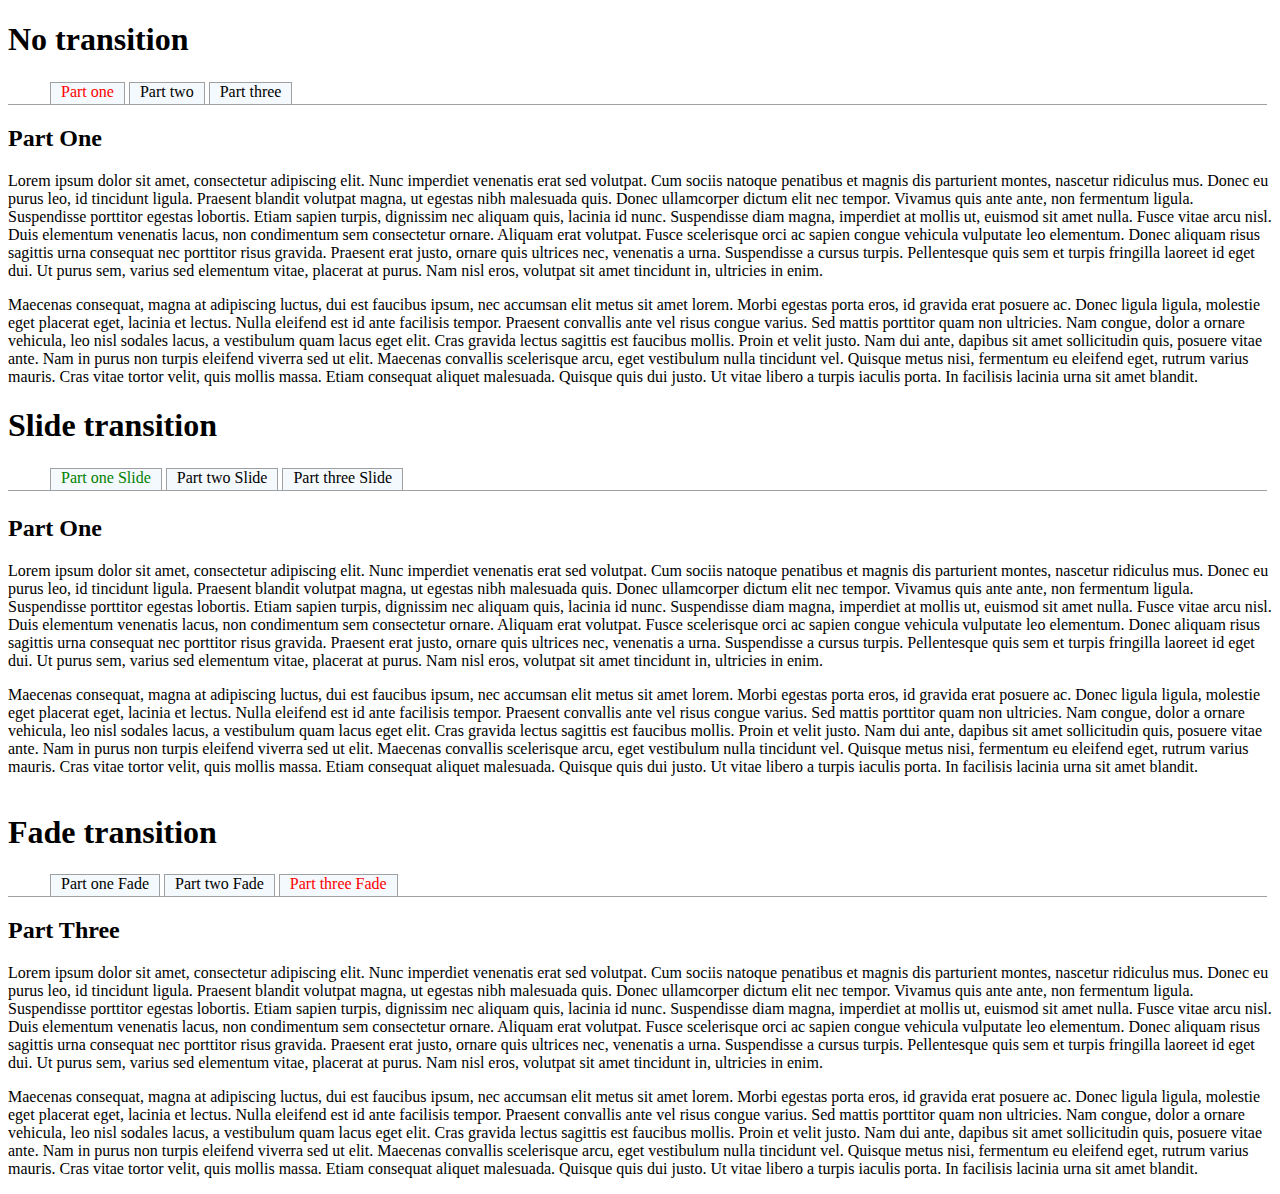
==== Demo/index.html @ 52a58db9 "Premier commit du plugin" ====
<!DOCTYPE html PUBLIC "-//W3C//DTD XHTML 1.0 Strict//EN" "http://www.w3.org/TR/xhtml1/DTD/xhtml1-strict.dtd">

<html xmlns="http://www.w3.org/1999/xhtml" xml:lang="fr" lang="fr">
<head>
	<meta http-equiv="Content-Type" content="text/html; charset=UTF-8" />

	<title>MooTab example</title>
    <link rel="stylesheet" type="text/css" href="./style.css" />
    <script type="text/javascript" src="./mootools-core.js"></script>
    <script type="text/javascript" src="./mootools-more.js"></script>
	<script type="text/javascript" src="../Source/MooNav.js"></script>

    <script type="text/javascript">
    window.addEvent('domready', function() {
        // Basic, without transition effect and the default class
        new MooNav();

        // Custom with slide effect and redefinition of tabs, parts and active class
        new MooNav({
            tabs: '.onglet_slide',
            parts: '.partie_slide',
            transition: 'slide',
            classActive: 'actif_bis'
        });

        // Custom with fade effect, redefinition of tabs and parts class and custom first active tab
        new MooNav({
            tabs: '.onglet_fade',
            parts: '.partie_fade',
            transition: 'fade',
            firstActiveTab: 2
        });
    });
    </script>
</head>
<body>

    <h1>No transition</h1>
    <ul>
        <li class="onglet">Part one</li>
        <li class="onglet">Part two</li>
        <li class="onglet">Part three</li>
    </ul>

    <div class="partie">
        <h2>
            Part One
        </h2>
        <p>
            Lorem ipsum dolor sit amet, consectetur adipiscing elit. Nunc imperdiet venenatis erat sed volutpat. Cum sociis natoque penatibus et magnis dis parturient montes, nascetur ridiculus mus. Donec eu purus leo, id tincidunt ligula. Praesent blandit volutpat magna, ut egestas nibh malesuada quis. Donec ullamcorper dictum elit nec tempor. Vivamus quis ante ante, non fermentum ligula. Suspendisse porttitor egestas lobortis. Etiam sapien turpis, dignissim nec aliquam quis, lacinia id nunc. Suspendisse diam magna, imperdiet at mollis ut, euismod sit amet nulla. Fusce vitae arcu nisl. Duis elementum venenatis lacus, non condimentum sem consectetur ornare. Aliquam erat volutpat. Fusce scelerisque orci ac sapien congue vehicula vulputate leo elementum. Donec aliquam risus sagittis urna consequat nec porttitor risus gravida. Praesent erat justo, ornare quis ultrices nec, venenatis a urna. Suspendisse a cursus turpis. Pellentesque quis sem et turpis fringilla laoreet id eget dui. Ut purus sem, varius sed elementum vitae, placerat at purus. Nam nisl eros, volutpat sit amet tincidunt in, ultricies in enim.
        </p>
        <p>
            Maecenas consequat, magna at adipiscing luctus, dui est faucibus ipsum, nec accumsan elit metus sit amet lorem. Morbi egestas porta eros, id gravida erat posuere ac. Donec ligula ligula, molestie eget placerat eget, lacinia et lectus. Nulla eleifend est id ante facilisis tempor. Praesent convallis ante vel risus congue varius. Sed mattis porttitor quam non ultricies. Nam congue, dolor a ornare vehicula, leo nisl sodales lacus, a vestibulum quam lacus eget elit. Cras gravida lectus sagittis est faucibus mollis. Proin et velit justo. Nam dui ante, dapibus sit amet sollicitudin quis, posuere vitae ante. Nam in purus non turpis eleifend viverra sed ut elit. Maecenas convallis scelerisque arcu, eget vestibulum nulla tincidunt vel. Quisque metus nisi, fermentum eu eleifend eget, rutrum varius mauris. Cras vitae tortor velit, quis mollis massa. Etiam consequat aliquet malesuada. Quisque quis dui justo. Ut vitae libero a turpis iaculis porta. In facilisis lacinia urna sit amet blandit.
        </p>
    </div>

    <div class="partie">
        <h2>
            Part Two
        </h2>
        <p>
            Lorem ipsum dolor sit amet, consectetur adipiscing elit. Nunc imperdiet venenatis erat sed volutpat. Cum sociis natoque penatibus et magnis dis parturient montes, nascetur ridiculus mus. Donec eu purus leo, id tincidunt ligula. Praesent blandit volutpat magna, ut egestas nibh malesuada quis. Donec ullamcorper dictum elit nec tempor. Vivamus quis ante ante, non fermentum ligula. Suspendisse porttitor egestas lobortis. Etiam sapien turpis, dignissim nec aliquam quis, lacinia id nunc. Suspendisse diam magna, imperdiet at mollis ut, euismod sit amet nulla. Fusce vitae arcu nisl. Duis elementum venenatis lacus, non condimentum sem consectetur ornare. Aliquam erat volutpat. Fusce scelerisque orci ac sapien congue vehicula vulputate leo elementum. Donec aliquam risus sagittis urna consequat nec porttitor risus gravida. Praesent erat justo, ornare quis ultrices nec, venenatis a urna. Suspendisse a cursus turpis. Pellentesque quis sem et turpis fringilla laoreet id eget dui. Ut purus sem, varius sed elementum vitae, placerat at purus. Nam nisl eros, volutpat sit amet tincidunt in, ultricies in enim.
        </p>
        <p>
            Maecenas consequat, magna at adipiscing luctus, dui est faucibus ipsum, nec accumsan elit metus sit amet lorem. Morbi egestas porta eros, id gravida erat posuere ac. Donec ligula ligula, molestie eget placerat eget, lacinia et lectus. Nulla eleifend est id ante facilisis tempor. Praesent convallis ante vel risus congue varius. Sed mattis porttitor quam non ultricies. Nam congue, dolor a ornare vehicula, leo nisl sodales lacus, a vestibulum quam lacus eget elit. Cras gravida lectus sagittis est faucibus mollis. Proin et velit justo. Nam dui ante, dapibus sit amet sollicitudin quis, posuere vitae ante. Nam in purus non turpis eleifend viverra sed ut elit. Maecenas convallis scelerisque arcu, eget vestibulum nulla tincidunt vel. Quisque metus nisi, fermentum eu eleifend eget, rutrum varius mauris. Cras vitae tortor velit, quis mollis massa. Etiam consequat aliquet malesuada. Quisque quis dui justo. Ut vitae libero a turpis iaculis porta. In facilisis lacinia urna sit amet blandit.
        </p>
    </div>

    <div class="partie">
        <h2>
            Part Three
        </h2>
        <p>
            Lorem ipsum dolor sit amet, consectetur adipiscing elit. Nunc imperdiet venenatis erat sed volutpat. Cum sociis natoque penatibus et magnis dis parturient montes, nascetur ridiculus mus. Donec eu purus leo, id tincidunt ligula. Praesent blandit volutpat magna, ut egestas nibh malesuada quis. Donec ullamcorper dictum elit nec tempor. Vivamus quis ante ante, non fermentum ligula. Suspendisse porttitor egestas lobortis. Etiam sapien turpis, dignissim nec aliquam quis, lacinia id nunc. Suspendisse diam magna, imperdiet at mollis ut, euismod sit amet nulla. Fusce vitae arcu nisl. Duis elementum venenatis lacus, non condimentum sem consectetur ornare. Aliquam erat volutpat. Fusce scelerisque orci ac sapien congue vehicula vulputate leo elementum. Donec aliquam risus sagittis urna consequat nec porttitor risus gravida. Praesent erat justo, ornare quis ultrices nec, venenatis a urna. Suspendisse a cursus turpis. Pellentesque quis sem et turpis fringilla laoreet id eget dui. Ut purus sem, varius sed elementum vitae, placerat at purus. Nam nisl eros, volutpat sit amet tincidunt in, ultricies in enim.
        </p>
        <p>
            Maecenas consequat, magna at adipiscing luctus, dui est faucibus ipsum, nec accumsan elit metus sit amet lorem. Morbi egestas porta eros, id gravida erat posuere ac. Donec ligula ligula, molestie eget placerat eget, lacinia et lectus. Nulla eleifend est id ante facilisis tempor. Praesent convallis ante vel risus congue varius. Sed mattis porttitor quam non ultricies. Nam congue, dolor a ornare vehicula, leo nisl sodales lacus, a vestibulum quam lacus eget elit. Cras gravida lectus sagittis est faucibus mollis. Proin et velit justo. Nam dui ante, dapibus sit amet sollicitudin quis, posuere vitae ante. Nam in purus non turpis eleifend viverra sed ut elit. Maecenas convallis scelerisque arcu, eget vestibulum nulla tincidunt vel. Quisque metus nisi, fermentum eu eleifend eget, rutrum varius mauris. Cras vitae tortor velit, quis mollis massa. Etiam consequat aliquet malesuada. Quisque quis dui justo. Ut vitae libero a turpis iaculis porta. In facilisis lacinia urna sit amet blandit.
        </p>
    </div>


    <h1>Slide transition</h1>
    <ul>
        <li class="onglet_slide">Part one Slide</li>
        <li class="onglet_slide">Part two Slide</li>
        <li class="onglet_slide">Part three Slide</li>
    </ul>

    <div class="partie_slide">
        <h2>
            Part One
        </h2>
        <p>
            Lorem ipsum dolor sit amet, consectetur adipiscing elit. Nunc imperdiet venenatis erat sed volutpat. Cum sociis natoque penatibus et magnis dis parturient montes, nascetur ridiculus mus. Donec eu purus leo, id tincidunt ligula. Praesent blandit volutpat magna, ut egestas nibh malesuada quis. Donec ullamcorper dictum elit nec tempor. Vivamus quis ante ante, non fermentum ligula. Suspendisse porttitor egestas lobortis. Etiam sapien turpis, dignissim nec aliquam quis, lacinia id nunc. Suspendisse diam magna, imperdiet at mollis ut, euismod sit amet nulla. Fusce vitae arcu nisl. Duis elementum venenatis lacus, non condimentum sem consectetur ornare. Aliquam erat volutpat. Fusce scelerisque orci ac sapien congue vehicula vulputate leo elementum. Donec aliquam risus sagittis urna consequat nec porttitor risus gravida. Praesent erat justo, ornare quis ultrices nec, venenatis a urna. Suspendisse a cursus turpis. Pellentesque quis sem et turpis fringilla laoreet id eget dui. Ut purus sem, varius sed elementum vitae, placerat at purus. Nam nisl eros, volutpat sit amet tincidunt in, ultricies in enim.
        </p>
        <p>
            Maecenas consequat, magna at adipiscing luctus, dui est faucibus ipsum, nec accumsan elit metus sit amet lorem. Morbi egestas porta eros, id gravida erat posuere ac. Donec ligula ligula, molestie eget placerat eget, lacinia et lectus. Nulla eleifend est id ante facilisis tempor. Praesent convallis ante vel risus congue varius. Sed mattis porttitor quam non ultricies. Nam congue, dolor a ornare vehicula, leo nisl sodales lacus, a vestibulum quam lacus eget elit. Cras gravida lectus sagittis est faucibus mollis. Proin et velit justo. Nam dui ante, dapibus sit amet sollicitudin quis, posuere vitae ante. Nam in purus non turpis eleifend viverra sed ut elit. Maecenas convallis scelerisque arcu, eget vestibulum nulla tincidunt vel. Quisque metus nisi, fermentum eu eleifend eget, rutrum varius mauris. Cras vitae tortor velit, quis mollis massa. Etiam consequat aliquet malesuada. Quisque quis dui justo. Ut vitae libero a turpis iaculis porta. In facilisis lacinia urna sit amet blandit.
        </p>
    </div>

    <div class="partie_slide">
        <h2>
            Part Two
        </h2>
        <p>
            Lorem ipsum dolor sit amet, consectetur adipiscing elit. Nunc imperdiet venenatis erat sed volutpat. Cum sociis natoque penatibus et magnis dis parturient montes, nascetur ridiculus mus. Donec eu purus leo, id tincidunt ligula. Praesent blandit volutpat magna, ut egestas nibh malesuada quis. Donec ullamcorper dictum elit nec tempor. Vivamus quis ante ante, non fermentum ligula. Suspendisse porttitor egestas lobortis. Etiam sapien turpis, dignissim nec aliquam quis, lacinia id nunc. Suspendisse diam magna, imperdiet at mollis ut, euismod sit amet nulla. Fusce vitae arcu nisl. Duis elementum venenatis lacus, non condimentum sem consectetur ornare. Aliquam erat volutpat. Fusce scelerisque orci ac sapien congue vehicula vulputate leo elementum. Donec aliquam risus sagittis urna consequat nec porttitor risus gravida. Praesent erat justo, ornare quis ultrices nec, venenatis a urna. Suspendisse a cursus turpis. Pellentesque quis sem et turpis fringilla laoreet id eget dui. Ut purus sem, varius sed elementum vitae, placerat at purus. Nam nisl eros, volutpat sit amet tincidunt in, ultricies in enim.
        </p>
        <p>
            Maecenas consequat, magna at adipiscing luctus, dui est faucibus ipsum, nec accumsan elit metus sit amet lorem. Morbi egestas porta eros, id gravida erat posuere ac. Donec ligula ligula, molestie eget placerat eget, lacinia et lectus. Nulla eleifend est id ante facilisis tempor. Praesent convallis ante vel risus congue varius. Sed mattis porttitor quam non ultricies. Nam congue, dolor a ornare vehicula, leo nisl sodales lacus, a vestibulum quam lacus eget elit. Cras gravida lectus sagittis est faucibus mollis. Proin et velit justo. Nam dui ante, dapibus sit amet sollicitudin quis, posuere vitae ante. Nam in purus non turpis eleifend viverra sed ut elit. Maecenas convallis scelerisque arcu, eget vestibulum nulla tincidunt vel. Quisque metus nisi, fermentum eu eleifend eget, rutrum varius mauris. Cras vitae tortor velit, quis mollis massa. Etiam consequat aliquet malesuada. Quisque quis dui justo. Ut vitae libero a turpis iaculis porta. In facilisis lacinia urna sit amet blandit.
        </p>
    </div>

    <div class="partie_slide">
        <h2>
            Part Three
        </h2>
        <p>
            Lorem ipsum dolor sit amet, consectetur adipiscing elit. Nunc imperdiet venenatis erat sed volutpat. Cum sociis natoque penatibus et magnis dis parturient montes, nascetur ridiculus mus. Donec eu purus leo, id tincidunt ligula. Praesent blandit volutpat magna, ut egestas nibh malesuada quis. Donec ullamcorper dictum elit nec tempor. Vivamus quis ante ante, non fermentum ligula. Suspendisse porttitor egestas lobortis. Etiam sapien turpis, dignissim nec aliquam quis, lacinia id nunc. Suspendisse diam magna, imperdiet at mollis ut, euismod sit amet nulla. Fusce vitae arcu nisl. Duis elementum venenatis lacus, non condimentum sem consectetur ornare. Aliquam erat volutpat. Fusce scelerisque orci ac sapien congue vehicula vulputate leo elementum. Donec aliquam risus sagittis urna consequat nec porttitor risus gravida. Praesent erat justo, ornare quis ultrices nec, venenatis a urna. Suspendisse a cursus turpis. Pellentesque quis sem et turpis fringilla laoreet id eget dui. Ut purus sem, varius sed elementum vitae, placerat at purus. Nam nisl eros, volutpat sit amet tincidunt in, ultricies in enim.
        </p>
        <p>
            Maecenas consequat, magna at adipiscing luctus, dui est faucibus ipsum, nec accumsan elit metus sit amet lorem. Morbi egestas porta eros, id gravida erat posuere ac. Donec ligula ligula, molestie eget placerat eget, lacinia et lectus. Nulla eleifend est id ante facilisis tempor. Praesent convallis ante vel risus congue varius. Sed mattis porttitor quam non ultricies. Nam congue, dolor a ornare vehicula, leo nisl sodales lacus, a vestibulum quam lacus eget elit. Cras gravida lectus sagittis est faucibus mollis. Proin et velit justo. Nam dui ante, dapibus sit amet sollicitudin quis, posuere vitae ante. Nam in purus non turpis eleifend viverra sed ut elit. Maecenas convallis scelerisque arcu, eget vestibulum nulla tincidunt vel. Quisque metus nisi, fermentum eu eleifend eget, rutrum varius mauris. Cras vitae tortor velit, quis mollis massa. Etiam consequat aliquet malesuada. Quisque quis dui justo. Ut vitae libero a turpis iaculis porta. In facilisis lacinia urna sit amet blandit.
        </p>
    </div>


    <h1>Fade transition</h1>
    <ul>
        <li class="onglet_fade">Part one Fade</li>
        <li class="onglet_fade">Part two Fade</li>
        <li class="onglet_fade">Part three Fade</li>
    </ul>

    <div class="partie_fade">
        <h2>
            Part One
        </h2>
        <p>
            Lorem ipsum dolor sit amet, consectetur adipiscing elit. Nunc imperdiet venenatis erat sed volutpat. Cum sociis natoque penatibus et magnis dis parturient montes, nascetur ridiculus mus. Donec eu purus leo, id tincidunt ligula. Praesent blandit volutpat magna, ut egestas nibh malesuada quis. Donec ullamcorper dictum elit nec tempor. Vivamus quis ante ante, non fermentum ligula. Suspendisse porttitor egestas lobortis. Etiam sapien turpis, dignissim nec aliquam quis, lacinia id nunc. Suspendisse diam magna, imperdiet at mollis ut, euismod sit amet nulla. Fusce vitae arcu nisl. Duis elementum venenatis lacus, non condimentum sem consectetur ornare. Aliquam erat volutpat. Fusce scelerisque orci ac sapien congue vehicula vulputate leo elementum. Donec aliquam risus sagittis urna consequat nec porttitor risus gravida. Praesent erat justo, ornare quis ultrices nec, venenatis a urna. Suspendisse a cursus turpis. Pellentesque quis sem et turpis fringilla laoreet id eget dui. Ut purus sem, varius sed elementum vitae, placerat at purus. Nam nisl eros, volutpat sit amet tincidunt in, ultricies in enim.
        </p>
        <p>
            Maecenas consequat, magna at adipiscing luctus, dui est faucibus ipsum, nec accumsan elit metus sit amet lorem. Morbi egestas porta eros, id gravida erat posuere ac. Donec ligula ligula, molestie eget placerat eget, lacinia et lectus. Nulla eleifend est id ante facilisis tempor. Praesent convallis ante vel risus congue varius. Sed mattis porttitor quam non ultricies. Nam congue, dolor a ornare vehicula, leo nisl sodales lacus, a vestibulum quam lacus eget elit. Cras gravida lectus sagittis est faucibus mollis. Proin et velit justo. Nam dui ante, dapibus sit amet sollicitudin quis, posuere vitae ante. Nam in purus non turpis eleifend viverra sed ut elit. Maecenas convallis scelerisque arcu, eget vestibulum nulla tincidunt vel. Quisque metus nisi, fermentum eu eleifend eget, rutrum varius mauris. Cras vitae tortor velit, quis mollis massa. Etiam consequat aliquet malesuada. Quisque quis dui justo. Ut vitae libero a turpis iaculis porta. In facilisis lacinia urna sit amet blandit.
        </p>
    </div>

    <div class="partie_fade">
        <h2>
            Part Two
        </h2>
        <p>
            Lorem ipsum dolor sit amet, consectetur adipiscing elit. Nunc imperdiet venenatis erat sed volutpat. Cum sociis natoque penatibus et magnis dis parturient montes, nascetur ridiculus mus. Donec eu purus leo, id tincidunt ligula. Praesent blandit volutpat magna, ut egestas nibh malesuada quis. Donec ullamcorper dictum elit nec tempor. Vivamus quis ante ante, non fermentum ligula. Suspendisse porttitor egestas lobortis. Etiam sapien turpis, dignissim nec aliquam quis, lacinia id nunc. Suspendisse diam magna, imperdiet at mollis ut, euismod sit amet nulla. Fusce vitae arcu nisl. Duis elementum venenatis lacus, non condimentum sem consectetur ornare. Aliquam erat volutpat. Fusce scelerisque orci ac sapien congue vehicula vulputate leo elementum. Donec aliquam risus sagittis urna consequat nec porttitor risus gravida. Praesent erat justo, ornare quis ultrices nec, venenatis a urna. Suspendisse a cursus turpis. Pellentesque quis sem et turpis fringilla laoreet id eget dui. Ut purus sem, varius sed elementum vitae, placerat at purus. Nam nisl eros, volutpat sit amet tincidunt in, ultricies in enim.
        </p>
        <p>
            Maecenas consequat, magna at adipiscing luctus, dui est faucibus ipsum, nec accumsan elit metus sit amet lorem. Morbi egestas porta eros, id gravida erat posuere ac. Donec ligula ligula, molestie eget placerat eget, lacinia et lectus. Nulla eleifend est id ante facilisis tempor. Praesent convallis ante vel risus congue varius. Sed mattis porttitor quam non ultricies. Nam congue, dolor a ornare vehicula, leo nisl sodales lacus, a vestibulum quam lacus eget elit. Cras gravida lectus sagittis est faucibus mollis. Proin et velit justo. Nam dui ante, dapibus sit amet sollicitudin quis, posuere vitae ante. Nam in purus non turpis eleifend viverra sed ut elit. Maecenas convallis scelerisque arcu, eget vestibulum nulla tincidunt vel. Quisque metus nisi, fermentum eu eleifend eget, rutrum varius mauris. Cras vitae tortor velit, quis mollis massa. Etiam consequat aliquet malesuada. Quisque quis dui justo. Ut vitae libero a turpis iaculis porta. In facilisis lacinia urna sit amet blandit.
        </p>
    </div>

    <div class="partie_fade">
        <h2>
            Part Three
        </h2>
        <p>
            Lorem ipsum dolor sit amet, consectetur adipiscing elit. Nunc imperdiet venenatis erat sed volutpat. Cum sociis natoque penatibus et magnis dis parturient montes, nascetur ridiculus mus. Donec eu purus leo, id tincidunt ligula. Praesent blandit volutpat magna, ut egestas nibh malesuada quis. Donec ullamcorper dictum elit nec tempor. Vivamus quis ante ante, non fermentum ligula. Suspendisse porttitor egestas lobortis. Etiam sapien turpis, dignissim nec aliquam quis, lacinia id nunc. Suspendisse diam magna, imperdiet at mollis ut, euismod sit amet nulla. Fusce vitae arcu nisl. Duis elementum venenatis lacus, non condimentum sem consectetur ornare. Aliquam erat volutpat. Fusce scelerisque orci ac sapien congue vehicula vulputate leo elementum. Donec aliquam risus sagittis urna consequat nec porttitor risus gravida. Praesent erat justo, ornare quis ultrices nec, venenatis a urna. Suspendisse a cursus turpis. Pellentesque quis sem et turpis fringilla laoreet id eget dui. Ut purus sem, varius sed elementum vitae, placerat at purus. Nam nisl eros, volutpat sit amet tincidunt in, ultricies in enim.
        </p>
        <p>
            Maecenas consequat, magna at adipiscing luctus, dui est faucibus ipsum, nec accumsan elit metus sit amet lorem. Morbi egestas porta eros, id gravida erat posuere ac. Donec ligula ligula, molestie eget placerat eget, lacinia et lectus. Nulla eleifend est id ante facilisis tempor. Praesent convallis ante vel risus congue varius. Sed mattis porttitor quam non ultricies. Nam congue, dolor a ornare vehicula, leo nisl sodales lacus, a vestibulum quam lacus eget elit. Cras gravida lectus sagittis est faucibus mollis. Proin et velit justo. Nam dui ante, dapibus sit amet sollicitudin quis, posuere vitae ante. Nam in purus non turpis eleifend viverra sed ut elit. Maecenas convallis scelerisque arcu, eget vestibulum nulla tincidunt vel. Quisque metus nisi, fermentum eu eleifend eget, rutrum varius mauris. Cras vitae tortor velit, quis mollis massa. Etiam consequat aliquet malesuada. Quisque quis dui justo. Ut vitae libero a turpis iaculis porta. In facilisis lacinia urna sit amet blandit.
        </p>
    </div>
</body>
</html>
---- Demo/style.css ----
ul {
    list-style-type: none;
    padding-bottom: 24px; /* à modifier suivant la taille de la police ET de la hauteur de l'onglet dans #onglets li */
    border-bottom: 1px solid #9EA0A1;
    margin: 5px 5px 5px 0;
}

    li {
        float: left;
        height: 21px; /* à modifier suivant la taille de la police pour centrer le texte dans l'onglet */
        background-color: #F4F9FD;
        margin: 2px 2px 0 2px !important; /* Pour les navigateurs autre que IE */
        margin: 1px 2px 0 2px; /* Pour IE  */
        padding: 0 10px 0 10px;
        border: 1px solid #9EA0A1;
        display: block;
        cursor: pointer;
    }

        .actif {
            color: red;
        }

        .actif_bis {
            color: green;
        }
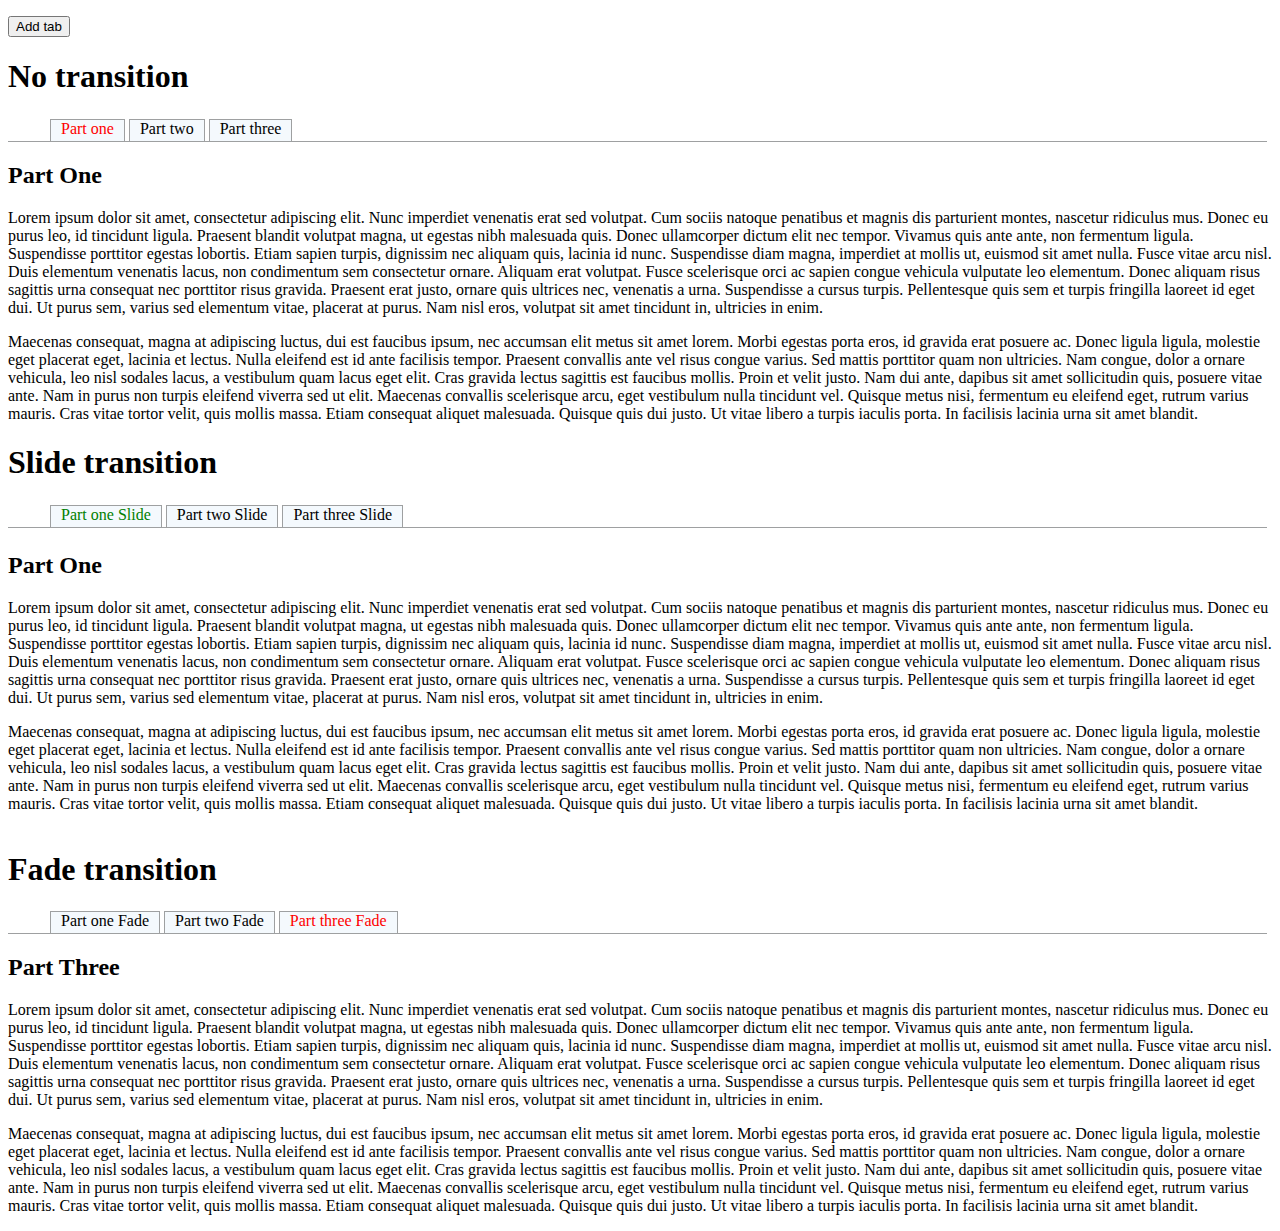
==== commit 1199a9d5: "- Renamme variable - New method to add tabs - Use an id instead of class to get tabs" ====
--- a/Demo/index.html
+++ b/Demo/index.html
@@ -1,169 +1,180 @@
-<!DOCTYPE html PUBLIC "-//W3C//DTD XHTML 1.0 Strict//EN" "http://www.w3.org/TR/xhtml1/DTD/xhtml1-strict.dtd">
-
-<html xmlns="http://www.w3.org/1999/xhtml" xml:lang="fr" lang="fr">
-<head>
-	<meta http-equiv="Content-Type" content="text/html; charset=UTF-8" />
-
-	<title>MooTab example</title>
-    <link rel="stylesheet" type="text/css" href="./style.css" />
-    <script type="text/javascript" src="./mootools-core.js"></script>
-    <script type="text/javascript" src="./mootools-more.js"></script>
-	<script type="text/javascript" src="../Source/MooNav.js"></script>
-
-    <script type="text/javascript">
-    window.addEvent('domready', function() {
-        // Basic, without transition effect and the default class
-        new MooNav();
-
-        // Custom with slide effect and redefinition of tabs, parts and active class
-        new MooNav({
-            tabs: '.onglet_slide',
-            parts: '.partie_slide',
-            transition: 'slide',
-            classActive: 'actif_bis'
-        });
-
-        // Custom with fade effect, redefinition of tabs and parts class and custom first active tab
-        new MooNav({
-            tabs: '.onglet_fade',
-            parts: '.partie_fade',
-            transition: 'fade',
-            firstActiveTab: 2
-        });
-    });
-    </script>
-</head>
-<body>
-
-    <h1>No transition</h1>
-    <ul>
-        <li class="onglet">Part one</li>
-        <li class="onglet">Part two</li>
-        <li class="onglet">Part three</li>
-    </ul>
-
-    <div class="partie">
-        <h2>
-            Part One
-        </h2>
-        <p>
-            Lorem ipsum dolor sit amet, consectetur adipiscing elit. Nunc imperdiet venenatis erat sed volutpat. Cum sociis natoque penatibus et magnis dis parturient montes, nascetur ridiculus mus. Donec eu purus leo, id tincidunt ligula. Praesent blandit volutpat magna, ut egestas nibh malesuada quis. Donec ullamcorper dictum elit nec tempor. Vivamus quis ante ante, non fermentum ligula. Suspendisse porttitor egestas lobortis. Etiam sapien turpis, dignissim nec aliquam quis, lacinia id nunc. Suspendisse diam magna, imperdiet at mollis ut, euismod sit amet nulla. Fusce vitae arcu nisl. Duis elementum venenatis lacus, non condimentum sem consectetur ornare. Aliquam erat volutpat. Fusce scelerisque orci ac sapien congue vehicula vulputate leo elementum. Donec aliquam risus sagittis urna consequat nec porttitor risus gravida. Praesent erat justo, ornare quis ultrices nec, venenatis a urna. Suspendisse a cursus turpis. Pellentesque quis sem et turpis fringilla laoreet id eget dui. Ut purus sem, varius sed elementum vitae, placerat at purus. Nam nisl eros, volutpat sit amet tincidunt in, ultricies in enim.
-        </p>
-        <p>
-            Maecenas consequat, magna at adipiscing luctus, dui est faucibus ipsum, nec accumsan elit metus sit amet lorem. Morbi egestas porta eros, id gravida erat posuere ac. Donec ligula ligula, molestie eget placerat eget, lacinia et lectus. Nulla eleifend est id ante facilisis tempor. Praesent convallis ante vel risus congue varius. Sed mattis porttitor quam non ultricies. Nam congue, dolor a ornare vehicula, leo nisl sodales lacus, a vestibulum quam lacus eget elit. Cras gravida lectus sagittis est faucibus mollis. Proin et velit justo. Nam dui ante, dapibus sit amet sollicitudin quis, posuere vitae ante. Nam in purus non turpis eleifend viverra sed ut elit. Maecenas convallis scelerisque arcu, eget vestibulum nulla tincidunt vel. Quisque metus nisi, fermentum eu eleifend eget, rutrum varius mauris. Cras vitae tortor velit, quis mollis massa. Etiam consequat aliquet malesuada. Quisque quis dui justo. Ut vitae libero a turpis iaculis porta. In facilisis lacinia urna sit amet blandit.
-        </p>
-    </div>
-
-    <div class="partie">
-        <h2>
-            Part Two
-        </h2>
-        <p>
-            Lorem ipsum dolor sit amet, consectetur adipiscing elit. Nunc imperdiet venenatis erat sed volutpat. Cum sociis natoque penatibus et magnis dis parturient montes, nascetur ridiculus mus. Donec eu purus leo, id tincidunt ligula. Praesent blandit volutpat magna, ut egestas nibh malesuada quis. Donec ullamcorper dictum elit nec tempor. Vivamus quis ante ante, non fermentum ligula. Suspendisse porttitor egestas lobortis. Etiam sapien turpis, dignissim nec aliquam quis, lacinia id nunc. Suspendisse diam magna, imperdiet at mollis ut, euismod sit amet nulla. Fusce vitae arcu nisl. Duis elementum venenatis lacus, non condimentum sem consectetur ornare. Aliquam erat volutpat. Fusce scelerisque orci ac sapien congue vehicula vulputate leo elementum. Donec aliquam risus sagittis urna consequat nec porttitor risus gravida. Praesent erat justo, ornare quis ultrices nec, venenatis a urna. Suspendisse a cursus turpis. Pellentesque quis sem et turpis fringilla laoreet id eget dui. Ut purus sem, varius sed elementum vitae, placerat at purus. Nam nisl eros, volutpat sit amet tincidunt in, ultricies in enim.
-        </p>
-        <p>
-            Maecenas consequat, magna at adipiscing luctus, dui est faucibus ipsum, nec accumsan elit metus sit amet lorem. Morbi egestas porta eros, id gravida erat posuere ac. Donec ligula ligula, molestie eget placerat eget, lacinia et lectus. Nulla eleifend est id ante facilisis tempor. Praesent convallis ante vel risus congue varius. Sed mattis porttitor quam non ultricies. Nam congue, dolor a ornare vehicula, leo nisl sodales lacus, a vestibulum quam lacus eget elit. Cras gravida lectus sagittis est faucibus mollis. Proin et velit justo. Nam dui ante, dapibus sit amet sollicitudin quis, posuere vitae ante. Nam in purus non turpis eleifend viverra sed ut elit. Maecenas convallis scelerisque arcu, eget vestibulum nulla tincidunt vel. Quisque metus nisi, fermentum eu eleifend eget, rutrum varius mauris. Cras vitae tortor velit, quis mollis massa. Etiam consequat aliquet malesuada. Quisque quis dui justo. Ut vitae libero a turpis iaculis porta. In facilisis lacinia urna sit amet blandit.
-        </p>
-    </div>
-
-    <div class="partie">
-        <h2>
-            Part Three
-        </h2>
-        <p>
-            Lorem ipsum dolor sit amet, consectetur adipiscing elit. Nunc imperdiet venenatis erat sed volutpat. Cum sociis natoque penatibus et magnis dis parturient montes, nascetur ridiculus mus. Donec eu purus leo, id tincidunt ligula. Praesent blandit volutpat magna, ut egestas nibh malesuada quis. Donec ullamcorper dictum elit nec tempor. Vivamus quis ante ante, non fermentum ligula. Suspendisse porttitor egestas lobortis. Etiam sapien turpis, dignissim nec aliquam quis, lacinia id nunc. Suspendisse diam magna, imperdiet at mollis ut, euismod sit amet nulla. Fusce vitae arcu nisl. Duis elementum venenatis lacus, non condimentum sem consectetur ornare. Aliquam erat volutpat. Fusce scelerisque orci ac sapien congue vehicula vulputate leo elementum. Donec aliquam risus sagittis urna consequat nec porttitor risus gravida. Praesent erat justo, ornare quis ultrices nec, venenatis a urna. Suspendisse a cursus turpis. Pellentesque quis sem et turpis fringilla laoreet id eget dui. Ut purus sem, varius sed elementum vitae, placerat at purus. Nam nisl eros, volutpat sit amet tincidunt in, ultricies in enim.
-        </p>
-        <p>
-            Maecenas consequat, magna at adipiscing luctus, dui est faucibus ipsum, nec accumsan elit metus sit amet lorem. Morbi egestas porta eros, id gravida erat posuere ac. Donec ligula ligula, molestie eget placerat eget, lacinia et lectus. Nulla eleifend est id ante facilisis tempor. Praesent convallis ante vel risus congue varius. Sed mattis porttitor quam non ultricies. Nam congue, dolor a ornare vehicula, leo nisl sodales lacus, a vestibulum quam lacus eget elit. Cras gravida lectus sagittis est faucibus mollis. Proin et velit justo. Nam dui ante, dapibus sit amet sollicitudin quis, posuere vitae ante. Nam in purus non turpis eleifend viverra sed ut elit. Maecenas convallis scelerisque arcu, eget vestibulum nulla tincidunt vel. Quisque metus nisi, fermentum eu eleifend eget, rutrum varius mauris. Cras vitae tortor velit, quis mollis massa. Etiam consequat aliquet malesuada. Quisque quis dui justo. Ut vitae libero a turpis iaculis porta. In facilisis lacinia urna sit amet blandit.
-        </p>
-    </div>
-
-
-    <h1>Slide transition</h1>
-    <ul>
-        <li class="onglet_slide">Part one Slide</li>
-        <li class="onglet_slide">Part two Slide</li>
-        <li class="onglet_slide">Part three Slide</li>
-    </ul>
-
-    <div class="partie_slide">
-        <h2>
-            Part One
-        </h2>
-        <p>
-            Lorem ipsum dolor sit amet, consectetur adipiscing elit. Nunc imperdiet venenatis erat sed volutpat. Cum sociis natoque penatibus et magnis dis parturient montes, nascetur ridiculus mus. Donec eu purus leo, id tincidunt ligula. Praesent blandit volutpat magna, ut egestas nibh malesuada quis. Donec ullamcorper dictum elit nec tempor. Vivamus quis ante ante, non fermentum ligula. Suspendisse porttitor egestas lobortis. Etiam sapien turpis, dignissim nec aliquam quis, lacinia id nunc. Suspendisse diam magna, imperdiet at mollis ut, euismod sit amet nulla. Fusce vitae arcu nisl. Duis elementum venenatis lacus, non condimentum sem consectetur ornare. Aliquam erat volutpat. Fusce scelerisque orci ac sapien congue vehicula vulputate leo elementum. Donec aliquam risus sagittis urna consequat nec porttitor risus gravida. Praesent erat justo, ornare quis ultrices nec, venenatis a urna. Suspendisse a cursus turpis. Pellentesque quis sem et turpis fringilla laoreet id eget dui. Ut purus sem, varius sed elementum vitae, placerat at purus. Nam nisl eros, volutpat sit amet tincidunt in, ultricies in enim.
-        </p>
-        <p>
-            Maecenas consequat, magna at adipiscing luctus, dui est faucibus ipsum, nec accumsan elit metus sit amet lorem. Morbi egestas porta eros, id gravida erat posuere ac. Donec ligula ligula, molestie eget placerat eget, lacinia et lectus. Nulla eleifend est id ante facilisis tempor. Praesent convallis ante vel risus congue varius. Sed mattis porttitor quam non ultricies. Nam congue, dolor a ornare vehicula, leo nisl sodales lacus, a vestibulum quam lacus eget elit. Cras gravida lectus sagittis est faucibus mollis. Proin et velit justo. Nam dui ante, dapibus sit amet sollicitudin quis, posuere vitae ante. Nam in purus non turpis eleifend viverra sed ut elit. Maecenas convallis scelerisque arcu, eget vestibulum nulla tincidunt vel. Quisque metus nisi, fermentum eu eleifend eget, rutrum varius mauris. Cras vitae tortor velit, quis mollis massa. Etiam consequat aliquet malesuada. Quisque quis dui justo. Ut vitae libero a turpis iaculis porta. In facilisis lacinia urna sit amet blandit.
-        </p>
-    </div>
-
-    <div class="partie_slide">
-        <h2>
-            Part Two
-        </h2>
-        <p>
-            Lorem ipsum dolor sit amet, consectetur adipiscing elit. Nunc imperdiet venenatis erat sed volutpat. Cum sociis natoque penatibus et magnis dis parturient montes, nascetur ridiculus mus. Donec eu purus leo, id tincidunt ligula. Praesent blandit volutpat magna, ut egestas nibh malesuada quis. Donec ullamcorper dictum elit nec tempor. Vivamus quis ante ante, non fermentum ligula. Suspendisse porttitor egestas lobortis. Etiam sapien turpis, dignissim nec aliquam quis, lacinia id nunc. Suspendisse diam magna, imperdiet at mollis ut, euismod sit amet nulla. Fusce vitae arcu nisl. Duis elementum venenatis lacus, non condimentum sem consectetur ornare. Aliquam erat volutpat. Fusce scelerisque orci ac sapien congue vehicula vulputate leo elementum. Donec aliquam risus sagittis urna consequat nec porttitor risus gravida. Praesent erat justo, ornare quis ultrices nec, venenatis a urna. Suspendisse a cursus turpis. Pellentesque quis sem et turpis fringilla laoreet id eget dui. Ut purus sem, varius sed elementum vitae, placerat at purus. Nam nisl eros, volutpat sit amet tincidunt in, ultricies in enim.
-        </p>
-        <p>
-            Maecenas consequat, magna at adipiscing luctus, dui est faucibus ipsum, nec accumsan elit metus sit amet lorem. Morbi egestas porta eros, id gravida erat posuere ac. Donec ligula ligula, molestie eget placerat eget, lacinia et lectus. Nulla eleifend est id ante facilisis tempor. Praesent convallis ante vel risus congue varius. Sed mattis porttitor quam non ultricies. Nam congue, dolor a ornare vehicula, leo nisl sodales lacus, a vestibulum quam lacus eget elit. Cras gravida lectus sagittis est faucibus mollis. Proin et velit justo. Nam dui ante, dapibus sit amet sollicitudin quis, posuere vitae ante. Nam in purus non turpis eleifend viverra sed ut elit. Maecenas convallis scelerisque arcu, eget vestibulum nulla tincidunt vel. Quisque metus nisi, fermentum eu eleifend eget, rutrum varius mauris. Cras vitae tortor velit, quis mollis massa. Etiam consequat aliquet malesuada. Quisque quis dui justo. Ut vitae libero a turpis iaculis porta. In facilisis lacinia urna sit amet blandit.
-        </p>
-    </div>
-
-    <div class="partie_slide">
-        <h2>
-            Part Three
-        </h2>
-        <p>
-            Lorem ipsum dolor sit amet, consectetur adipiscing elit. Nunc imperdiet venenatis erat sed volutpat. Cum sociis natoque penatibus et magnis dis parturient montes, nascetur ridiculus mus. Donec eu purus leo, id tincidunt ligula. Praesent blandit volutpat magna, ut egestas nibh malesuada quis. Donec ullamcorper dictum elit nec tempor. Vivamus quis ante ante, non fermentum ligula. Suspendisse porttitor egestas lobortis. Etiam sapien turpis, dignissim nec aliquam quis, lacinia id nunc. Suspendisse diam magna, imperdiet at mollis ut, euismod sit amet nulla. Fusce vitae arcu nisl. Duis elementum venenatis lacus, non condimentum sem consectetur ornare. Aliquam erat volutpat. Fusce scelerisque orci ac sapien congue vehicula vulputate leo elementum. Donec aliquam risus sagittis urna consequat nec porttitor risus gravida. Praesent erat justo, ornare quis ultrices nec, venenatis a urna. Suspendisse a cursus turpis. Pellentesque quis sem et turpis fringilla laoreet id eget dui. Ut purus sem, varius sed elementum vitae, placerat at purus. Nam nisl eros, volutpat sit amet tincidunt in, ultricies in enim.
-        </p>
-        <p>
-            Maecenas consequat, magna at adipiscing luctus, dui est faucibus ipsum, nec accumsan elit metus sit amet lorem. Morbi egestas porta eros, id gravida erat posuere ac. Donec ligula ligula, molestie eget placerat eget, lacinia et lectus. Nulla eleifend est id ante facilisis tempor. Praesent convallis ante vel risus congue varius. Sed mattis porttitor quam non ultricies. Nam congue, dolor a ornare vehicula, leo nisl sodales lacus, a vestibulum quam lacus eget elit. Cras gravida lectus sagittis est faucibus mollis. Proin et velit justo. Nam dui ante, dapibus sit amet sollicitudin quis, posuere vitae ante. Nam in purus non turpis eleifend viverra sed ut elit. Maecenas convallis scelerisque arcu, eget vestibulum nulla tincidunt vel. Quisque metus nisi, fermentum eu eleifend eget, rutrum varius mauris. Cras vitae tortor velit, quis mollis massa. Etiam consequat aliquet malesuada. Quisque quis dui justo. Ut vitae libero a turpis iaculis porta. In facilisis lacinia urna sit amet blandit.
-        </p>
-    </div>
-
-
-    <h1>Fade transition</h1>
-    <ul>
-        <li class="onglet_fade">Part one Fade</li>
-        <li class="onglet_fade">Part two Fade</li>
-        <li class="onglet_fade">Part three Fade</li>
-    </ul>
-
-    <div class="partie_fade">
-        <h2>
-            Part One
-        </h2>
-        <p>
-            Lorem ipsum dolor sit amet, consectetur adipiscing elit. Nunc imperdiet venenatis erat sed volutpat. Cum sociis natoque penatibus et magnis dis parturient montes, nascetur ridiculus mus. Donec eu purus leo, id tincidunt ligula. Praesent blandit volutpat magna, ut egestas nibh malesuada quis. Donec ullamcorper dictum elit nec tempor. Vivamus quis ante ante, non fermentum ligula. Suspendisse porttitor egestas lobortis. Etiam sapien turpis, dignissim nec aliquam quis, lacinia id nunc. Suspendisse diam magna, imperdiet at mollis ut, euismod sit amet nulla. Fusce vitae arcu nisl. Duis elementum venenatis lacus, non condimentum sem consectetur ornare. Aliquam erat volutpat. Fusce scelerisque orci ac sapien congue vehicula vulputate leo elementum. Donec aliquam risus sagittis urna consequat nec porttitor risus gravida. Praesent erat justo, ornare quis ultrices nec, venenatis a urna. Suspendisse a cursus turpis. Pellentesque quis sem et turpis fringilla laoreet id eget dui. Ut purus sem, varius sed elementum vitae, placerat at purus. Nam nisl eros, volutpat sit amet tincidunt in, ultricies in enim.
-        </p>
-        <p>
-            Maecenas consequat, magna at adipiscing luctus, dui est faucibus ipsum, nec accumsan elit metus sit amet lorem. Morbi egestas porta eros, id gravida erat posuere ac. Donec ligula ligula, molestie eget placerat eget, lacinia et lectus. Nulla eleifend est id ante facilisis tempor. Praesent convallis ante vel risus congue varius. Sed mattis porttitor quam non ultricies. Nam congue, dolor a ornare vehicula, leo nisl sodales lacus, a vestibulum quam lacus eget elit. Cras gravida lectus sagittis est faucibus mollis. Proin et velit justo. Nam dui ante, dapibus sit amet sollicitudin quis, posuere vitae ante. Nam in purus non turpis eleifend viverra sed ut elit. Maecenas convallis scelerisque arcu, eget vestibulum nulla tincidunt vel. Quisque metus nisi, fermentum eu eleifend eget, rutrum varius mauris. Cras vitae tortor velit, quis mollis massa. Etiam consequat aliquet malesuada. Quisque quis dui justo. Ut vitae libero a turpis iaculis porta. In facilisis lacinia urna sit amet blandit.
-        </p>
-    </div>
-
-    <div class="partie_fade">
-        <h2>
-            Part Two
-        </h2>
-        <p>
-            Lorem ipsum dolor sit amet, consectetur adipiscing elit. Nunc imperdiet venenatis erat sed volutpat. Cum sociis natoque penatibus et magnis dis parturient montes, nascetur ridiculus mus. Donec eu purus leo, id tincidunt ligula. Praesent blandit volutpat magna, ut egestas nibh malesuada quis. Donec ullamcorper dictum elit nec tempor. Vivamus quis ante ante, non fermentum ligula. Suspendisse porttitor egestas lobortis. Etiam sapien turpis, dignissim nec aliquam quis, lacinia id nunc. Suspendisse diam magna, imperdiet at mollis ut, euismod sit amet nulla. Fusce vitae arcu nisl. Duis elementum venenatis lacus, non condimentum sem consectetur ornare. Aliquam erat volutpat. Fusce scelerisque orci ac sapien congue vehicula vulputate leo elementum. Donec aliquam risus sagittis urna consequat nec porttitor risus gravida. Praesent erat justo, ornare quis ultrices nec, venenatis a urna. Suspendisse a cursus turpis. Pellentesque quis sem et turpis fringilla laoreet id eget dui. Ut purus sem, varius sed elementum vitae, placerat at purus. Nam nisl eros, volutpat sit amet tincidunt in, ultricies in enim.
-        </p>
-        <p>
-            Maecenas consequat, magna at adipiscing luctus, dui est faucibus ipsum, nec accumsan elit metus sit amet lorem. Morbi egestas porta eros, id gravida erat posuere ac. Donec ligula ligula, molestie eget placerat eget, lacinia et lectus. Nulla eleifend est id ante facilisis tempor. Praesent convallis ante vel risus congue varius. Sed mattis porttitor quam non ultricies. Nam congue, dolor a ornare vehicula, leo nisl sodales lacus, a vestibulum quam lacus eget elit. Cras gravida lectus sagittis est faucibus mollis. Proin et velit justo. Nam dui ante, dapibus sit amet sollicitudin quis, posuere vitae ante. Nam in purus non turpis eleifend viverra sed ut elit. Maecenas convallis scelerisque arcu, eget vestibulum nulla tincidunt vel. Quisque metus nisi, fermentum eu eleifend eget, rutrum varius mauris. Cras vitae tortor velit, quis mollis massa. Etiam consequat aliquet malesuada. Quisque quis dui justo. Ut vitae libero a turpis iaculis porta. In facilisis lacinia urna sit amet blandit.
-        </p>
-    </div>
-
-    <div class="partie_fade">
-        <h2>
-            Part Three
-        </h2>
-        <p>
-            Lorem ipsum dolor sit amet, consectetur adipiscing elit. Nunc imperdiet venenatis erat sed volutpat. Cum sociis natoque penatibus et magnis dis parturient montes, nascetur ridiculus mus. Donec eu purus leo, id tincidunt ligula. Praesent blandit volutpat magna, ut egestas nibh malesuada quis. Donec ullamcorper dictum elit nec tempor. Vivamus quis ante ante, non fermentum ligula. Suspendisse porttitor egestas lobortis. Etiam sapien turpis, dignissim nec aliquam quis, lacinia id nunc. Suspendisse diam magna, imperdiet at mollis ut, euismod sit amet nulla. Fusce vitae arcu nisl. Duis elementum venenatis lacus, non condimentum sem consectetur ornare. Aliquam erat volutpat. Fusce scelerisque orci ac sapien congue vehicula vulputate leo elementum. Donec aliquam risus sagittis urna consequat nec porttitor risus gravida. Praesent erat justo, ornare quis ultrices nec, venenatis a urna. Suspendisse a cursus turpis. Pellentesque quis sem et turpis fringilla laoreet id eget dui. Ut purus sem, varius sed elementum vitae, placerat at purus. Nam nisl eros, volutpat sit amet tincidunt in, ultricies in enim.
-        </p>
-        <p>
-            Maecenas consequat, magna at adipiscing luctus, dui est faucibus ipsum, nec accumsan elit metus sit amet lorem. Morbi egestas porta eros, id gravida erat posuere ac. Donec ligula ligula, molestie eget placerat eget, lacinia et lectus. Nulla eleifend est id ante facilisis tempor. Praesent convallis ante vel risus congue varius. Sed mattis porttitor quam non ultricies. Nam congue, dolor a ornare vehicula, leo nisl sodales lacus, a vestibulum quam lacus eget elit. Cras gravida lectus sagittis est faucibus mollis. Proin et velit justo. Nam dui ante, dapibus sit amet sollicitudin quis, posuere vitae ante. Nam in purus non turpis eleifend viverra sed ut elit. Maecenas convallis scelerisque arcu, eget vestibulum nulla tincidunt vel. Quisque metus nisi, fermentum eu eleifend eget, rutrum varius mauris. Cras vitae tortor velit, quis mollis massa. Etiam consequat aliquet malesuada. Quisque quis dui justo. Ut vitae libero a turpis iaculis porta. In facilisis lacinia urna sit amet blandit.
-        </p>
-    </div>
-</body>
+<!DOCTYPE html PUBLIC "-//W3C//DTD XHTML 1.0 Strict//EN" "http://www.w3.org/TR/xhtml1/DTD/xhtml1-strict.dtd">
+
+<html xmlns="http://www.w3.org/1999/xhtml" xml:lang="fr" lang="fr">
+<head>
+	<meta http-equiv="Content-Type" content="text/html; charset=UTF-8" />
+
+	<title>MooTab example</title>
+    <link rel="stylesheet" type="text/css" href="./style.css" />
+    <script type="text/javascript" src="./mootools-core.js"></script>
+    <script type="text/javascript" src="./mootools-more.js"></script>
+	<script type="text/javascript" src="../Source/MooNav.js"></script>
+
+    <script type="text/javascript">
+    var myNav;
+
+	window.addEvent('domready', function() {
+        // Basic, without transition effect and the default class
+        myNav = new MooNav();
+
+        // Custom with slide effect and redefinition of tabs, parts and active class
+        new MooNav({
+            tabsId:			'slide_tabs',
+            partsClass:		'.slide_part',
+            transition:		'slide',
+            activeClass:	'active_bis'
+        });
+
+        // Custom with fade effect, redefinition of tabs and parts class and custom first active tab
+        new MooNav({
+            tabsId:		'fade_tabs',
+            partsClass:	'.fade_part',
+            transition:	'fade',
+            current:	2
+        });
+    });
+
+	var x = 0;
+	function addTab()
+	{
+		myNav.addTab('New tab ' + x, 'Content ' + x);
+		x++;
+	}
+    </script>
+</head>
+<body>
+	<p>
+		<input type="button" value="Add tab" onclick="addTab();" />
+	</p>
+    <h1>No transition</h1>
+    <ul id="tabs">
+        <li>Part one</li>
+        <li>Part two</li>
+        <li>Part three</li>
+    </ul>
+
+    <div class="part">
+        <h2>
+            Part One
+        </h2>
+        <p>
+            Lorem ipsum dolor sit amet, consectetur adipiscing elit. Nunc imperdiet venenatis erat sed volutpat. Cum sociis natoque penatibus et magnis dis parturient montes, nascetur ridiculus mus. Donec eu purus leo, id tincidunt ligula. Praesent blandit volutpat magna, ut egestas nibh malesuada quis. Donec ullamcorper dictum elit nec tempor. Vivamus quis ante ante, non fermentum ligula. Suspendisse porttitor egestas lobortis. Etiam sapien turpis, dignissim nec aliquam quis, lacinia id nunc. Suspendisse diam magna, imperdiet at mollis ut, euismod sit amet nulla. Fusce vitae arcu nisl. Duis elementum venenatis lacus, non condimentum sem consectetur ornare. Aliquam erat volutpat. Fusce scelerisque orci ac sapien congue vehicula vulputate leo elementum. Donec aliquam risus sagittis urna consequat nec porttitor risus gravida. Praesent erat justo, ornare quis ultrices nec, venenatis a urna. Suspendisse a cursus turpis. Pellentesque quis sem et turpis fringilla laoreet id eget dui. Ut purus sem, varius sed elementum vitae, placerat at purus. Nam nisl eros, volutpat sit amet tincidunt in, ultricies in enim.
+        </p>
+        <p>
+            Maecenas consequat, magna at adipiscing luctus, dui est faucibus ipsum, nec accumsan elit metus sit amet lorem. Morbi egestas porta eros, id gravida erat posuere ac. Donec ligula ligula, molestie eget placerat eget, lacinia et lectus. Nulla eleifend est id ante facilisis tempor. Praesent convallis ante vel risus congue varius. Sed mattis porttitor quam non ultricies. Nam congue, dolor a ornare vehicula, leo nisl sodales lacus, a vestibulum quam lacus eget elit. Cras gravida lectus sagittis est faucibus mollis. Proin et velit justo. Nam dui ante, dapibus sit amet sollicitudin quis, posuere vitae ante. Nam in purus non turpis eleifend viverra sed ut elit. Maecenas convallis scelerisque arcu, eget vestibulum nulla tincidunt vel. Quisque metus nisi, fermentum eu eleifend eget, rutrum varius mauris. Cras vitae tortor velit, quis mollis massa. Etiam consequat aliquet malesuada. Quisque quis dui justo. Ut vitae libero a turpis iaculis porta. In facilisis lacinia urna sit amet blandit.
+        </p>
+    </div>
+
+    <div class="part">
+        <h2>
+            Part Two
+        </h2>
+        <p>
+            Lorem ipsum dolor sit amet, consectetur adipiscing elit. Nunc imperdiet venenatis erat sed volutpat. Cum sociis natoque penatibus et magnis dis parturient montes, nascetur ridiculus mus. Donec eu purus leo, id tincidunt ligula. Praesent blandit volutpat magna, ut egestas nibh malesuada quis. Donec ullamcorper dictum elit nec tempor. Vivamus quis ante ante, non fermentum ligula. Suspendisse porttitor egestas lobortis. Etiam sapien turpis, dignissim nec aliquam quis, lacinia id nunc. Suspendisse diam magna, imperdiet at mollis ut, euismod sit amet nulla. Fusce vitae arcu nisl. Duis elementum venenatis lacus, non condimentum sem consectetur ornare. Aliquam erat volutpat. Fusce scelerisque orci ac sapien congue vehicula vulputate leo elementum. Donec aliquam risus sagittis urna consequat nec porttitor risus gravida. Praesent erat justo, ornare quis ultrices nec, venenatis a urna. Suspendisse a cursus turpis. Pellentesque quis sem et turpis fringilla laoreet id eget dui. Ut purus sem, varius sed elementum vitae, placerat at purus. Nam nisl eros, volutpat sit amet tincidunt in, ultricies in enim.
+        </p>
+        <p>
+            Maecenas consequat, magna at adipiscing luctus, dui est faucibus ipsum, nec accumsan elit metus sit amet lorem. Morbi egestas porta eros, id gravida erat posuere ac. Donec ligula ligula, molestie eget placerat eget, lacinia et lectus. Nulla eleifend est id ante facilisis tempor. Praesent convallis ante vel risus congue varius. Sed mattis porttitor quam non ultricies. Nam congue, dolor a ornare vehicula, leo nisl sodales lacus, a vestibulum quam lacus eget elit. Cras gravida lectus sagittis est faucibus mollis. Proin et velit justo. Nam dui ante, dapibus sit amet sollicitudin quis, posuere vitae ante. Nam in purus non turpis eleifend viverra sed ut elit. Maecenas convallis scelerisque arcu, eget vestibulum nulla tincidunt vel. Quisque metus nisi, fermentum eu eleifend eget, rutrum varius mauris. Cras vitae tortor velit, quis mollis massa. Etiam consequat aliquet malesuada. Quisque quis dui justo. Ut vitae libero a turpis iaculis porta. In facilisis lacinia urna sit amet blandit.
+        </p>
+    </div>
+
+    <div class="part">
+        <h2>
+            Part Three
+        </h2>
+        <p>
+            Lorem ipsum dolor sit amet, consectetur adipiscing elit. Nunc imperdiet venenatis erat sed volutpat. Cum sociis natoque penatibus et magnis dis parturient montes, nascetur ridiculus mus. Donec eu purus leo, id tincidunt ligula. Praesent blandit volutpat magna, ut egestas nibh malesuada quis. Donec ullamcorper dictum elit nec tempor. Vivamus quis ante ante, non fermentum ligula. Suspendisse porttitor egestas lobortis. Etiam sapien turpis, dignissim nec aliquam quis, lacinia id nunc. Suspendisse diam magna, imperdiet at mollis ut, euismod sit amet nulla. Fusce vitae arcu nisl. Duis elementum venenatis lacus, non condimentum sem consectetur ornare. Aliquam erat volutpat. Fusce scelerisque orci ac sapien congue vehicula vulputate leo elementum. Donec aliquam risus sagittis urna consequat nec porttitor risus gravida. Praesent erat justo, ornare quis ultrices nec, venenatis a urna. Suspendisse a cursus turpis. Pellentesque quis sem et turpis fringilla laoreet id eget dui. Ut purus sem, varius sed elementum vitae, placerat at purus. Nam nisl eros, volutpat sit amet tincidunt in, ultricies in enim.
+        </p>
+        <p>
+            Maecenas consequat, magna at adipiscing luctus, dui est faucibus ipsum, nec accumsan elit metus sit amet lorem. Morbi egestas porta eros, id gravida erat posuere ac. Donec ligula ligula, molestie eget placerat eget, lacinia et lectus. Nulla eleifend est id ante facilisis tempor. Praesent convallis ante vel risus congue varius. Sed mattis porttitor quam non ultricies. Nam congue, dolor a ornare vehicula, leo nisl sodales lacus, a vestibulum quam lacus eget elit. Cras gravida lectus sagittis est faucibus mollis. Proin et velit justo. Nam dui ante, dapibus sit amet sollicitudin quis, posuere vitae ante. Nam in purus non turpis eleifend viverra sed ut elit. Maecenas convallis scelerisque arcu, eget vestibulum nulla tincidunt vel. Quisque metus nisi, fermentum eu eleifend eget, rutrum varius mauris. Cras vitae tortor velit, quis mollis massa. Etiam consequat aliquet malesuada. Quisque quis dui justo. Ut vitae libero a turpis iaculis porta. In facilisis lacinia urna sit amet blandit.
+        </p>
+    </div>
+
+
+    <h1>Slide transition</h1>
+    <ul id="slide_tabs">
+        <li>Part one Slide</li>
+        <li>Part two Slide</li>
+        <li>Part three Slide</li>
+    </ul>
+
+    <div class="slide_part">
+        <h2>
+            Part One
+        </h2>
+        <p>
+            Lorem ipsum dolor sit amet, consectetur adipiscing elit. Nunc imperdiet venenatis erat sed volutpat. Cum sociis natoque penatibus et magnis dis parturient montes, nascetur ridiculus mus. Donec eu purus leo, id tincidunt ligula. Praesent blandit volutpat magna, ut egestas nibh malesuada quis. Donec ullamcorper dictum elit nec tempor. Vivamus quis ante ante, non fermentum ligula. Suspendisse porttitor egestas lobortis. Etiam sapien turpis, dignissim nec aliquam quis, lacinia id nunc. Suspendisse diam magna, imperdiet at mollis ut, euismod sit amet nulla. Fusce vitae arcu nisl. Duis elementum venenatis lacus, non condimentum sem consectetur ornare. Aliquam erat volutpat. Fusce scelerisque orci ac sapien congue vehicula vulputate leo elementum. Donec aliquam risus sagittis urna consequat nec porttitor risus gravida. Praesent erat justo, ornare quis ultrices nec, venenatis a urna. Suspendisse a cursus turpis. Pellentesque quis sem et turpis fringilla laoreet id eget dui. Ut purus sem, varius sed elementum vitae, placerat at purus. Nam nisl eros, volutpat sit amet tincidunt in, ultricies in enim.
+        </p>
+        <p>
+            Maecenas consequat, magna at adipiscing luctus, dui est faucibus ipsum, nec accumsan elit metus sit amet lorem. Morbi egestas porta eros, id gravida erat posuere ac. Donec ligula ligula, molestie eget placerat eget, lacinia et lectus. Nulla eleifend est id ante facilisis tempor. Praesent convallis ante vel risus congue varius. Sed mattis porttitor quam non ultricies. Nam congue, dolor a ornare vehicula, leo nisl sodales lacus, a vestibulum quam lacus eget elit. Cras gravida lectus sagittis est faucibus mollis. Proin et velit justo. Nam dui ante, dapibus sit amet sollicitudin quis, posuere vitae ante. Nam in purus non turpis eleifend viverra sed ut elit. Maecenas convallis scelerisque arcu, eget vestibulum nulla tincidunt vel. Quisque metus nisi, fermentum eu eleifend eget, rutrum varius mauris. Cras vitae tortor velit, quis mollis massa. Etiam consequat aliquet malesuada. Quisque quis dui justo. Ut vitae libero a turpis iaculis porta. In facilisis lacinia urna sit amet blandit.
+        </p>
+    </div>
+
+    <div class="slide_part">
+        <h2>
+            Part Two
+        </h2>
+        <p>
+            Lorem ipsum dolor sit amet, consectetur adipiscing elit. Nunc imperdiet venenatis erat sed volutpat. Cum sociis natoque penatibus et magnis dis parturient montes, nascetur ridiculus mus. Donec eu purus leo, id tincidunt ligula. Praesent blandit volutpat magna, ut egestas nibh malesuada quis. Donec ullamcorper dictum elit nec tempor. Vivamus quis ante ante, non fermentum ligula. Suspendisse porttitor egestas lobortis. Etiam sapien turpis, dignissim nec aliquam quis, lacinia id nunc. Suspendisse diam magna, imperdiet at mollis ut, euismod sit amet nulla. Fusce vitae arcu nisl. Duis elementum venenatis lacus, non condimentum sem consectetur ornare. Aliquam erat volutpat. Fusce scelerisque orci ac sapien congue vehicula vulputate leo elementum. Donec aliquam risus sagittis urna consequat nec porttitor risus gravida. Praesent erat justo, ornare quis ultrices nec, venenatis a urna. Suspendisse a cursus turpis. Pellentesque quis sem et turpis fringilla laoreet id eget dui. Ut purus sem, varius sed elementum vitae, placerat at purus. Nam nisl eros, volutpat sit amet tincidunt in, ultricies in enim.
+        </p>
+        <p>
+            Maecenas consequat, magna at adipiscing luctus, dui est faucibus ipsum, nec accumsan elit metus sit amet lorem. Morbi egestas porta eros, id gravida erat posuere ac. Donec ligula ligula, molestie eget placerat eget, lacinia et lectus. Nulla eleifend est id ante facilisis tempor. Praesent convallis ante vel risus congue varius. Sed mattis porttitor quam non ultricies. Nam congue, dolor a ornare vehicula, leo nisl sodales lacus, a vestibulum quam lacus eget elit. Cras gravida lectus sagittis est faucibus mollis. Proin et velit justo. Nam dui ante, dapibus sit amet sollicitudin quis, posuere vitae ante. Nam in purus non turpis eleifend viverra sed ut elit. Maecenas convallis scelerisque arcu, eget vestibulum nulla tincidunt vel. Quisque metus nisi, fermentum eu eleifend eget, rutrum varius mauris. Cras vitae tortor velit, quis mollis massa. Etiam consequat aliquet malesuada. Quisque quis dui justo. Ut vitae libero a turpis iaculis porta. In facilisis lacinia urna sit amet blandit.
+        </p>
+    </div>
+
+    <div class="slide_part">
+        <h2>
+            Part Three
+        </h2>
+        <p>
+            Lorem ipsum dolor sit amet, consectetur adipiscing elit. Nunc imperdiet venenatis erat sed volutpat. Cum sociis natoque penatibus et magnis dis parturient montes, nascetur ridiculus mus. Donec eu purus leo, id tincidunt ligula. Praesent blandit volutpat magna, ut egestas nibh malesuada quis. Donec ullamcorper dictum elit nec tempor. Vivamus quis ante ante, non fermentum ligula. Suspendisse porttitor egestas lobortis. Etiam sapien turpis, dignissim nec aliquam quis, lacinia id nunc. Suspendisse diam magna, imperdiet at mollis ut, euismod sit amet nulla. Fusce vitae arcu nisl. Duis elementum venenatis lacus, non condimentum sem consectetur ornare. Aliquam erat volutpat. Fusce scelerisque orci ac sapien congue vehicula vulputate leo elementum. Donec aliquam risus sagittis urna consequat nec porttitor risus gravida. Praesent erat justo, ornare quis ultrices nec, venenatis a urna. Suspendisse a cursus turpis. Pellentesque quis sem et turpis fringilla laoreet id eget dui. Ut purus sem, varius sed elementum vitae, placerat at purus. Nam nisl eros, volutpat sit amet tincidunt in, ultricies in enim.
+        </p>
+        <p>
+            Maecenas consequat, magna at adipiscing luctus, dui est faucibus ipsum, nec accumsan elit metus sit amet lorem. Morbi egestas porta eros, id gravida erat posuere ac. Donec ligula ligula, molestie eget placerat eget, lacinia et lectus. Nulla eleifend est id ante facilisis tempor. Praesent convallis ante vel risus congue varius. Sed mattis porttitor quam non ultricies. Nam congue, dolor a ornare vehicula, leo nisl sodales lacus, a vestibulum quam lacus eget elit. Cras gravida lectus sagittis est faucibus mollis. Proin et velit justo. Nam dui ante, dapibus sit amet sollicitudin quis, posuere vitae ante. Nam in purus non turpis eleifend viverra sed ut elit. Maecenas convallis scelerisque arcu, eget vestibulum nulla tincidunt vel. Quisque metus nisi, fermentum eu eleifend eget, rutrum varius mauris. Cras vitae tortor velit, quis mollis massa. Etiam consequat aliquet malesuada. Quisque quis dui justo. Ut vitae libero a turpis iaculis porta. In facilisis lacinia urna sit amet blandit.
+        </p>
+    </div>
+
+
+    <h1>Fade transition</h1>
+    <ul id="fade_tabs">
+        <li>Part one Fade</li>
+        <li>Part two Fade</li>
+        <li>Part three Fade</li>
+    </ul>
+
+    <div class="fade_part">
+        <h2>
+            Part One
+        </h2>
+        <p>
+            Lorem ipsum dolor sit amet, consectetur adipiscing elit. Nunc imperdiet venenatis erat sed volutpat. Cum sociis natoque penatibus et magnis dis parturient montes, nascetur ridiculus mus. Donec eu purus leo, id tincidunt ligula. Praesent blandit volutpat magna, ut egestas nibh malesuada quis. Donec ullamcorper dictum elit nec tempor. Vivamus quis ante ante, non fermentum ligula. Suspendisse porttitor egestas lobortis. Etiam sapien turpis, dignissim nec aliquam quis, lacinia id nunc. Suspendisse diam magna, imperdiet at mollis ut, euismod sit amet nulla. Fusce vitae arcu nisl. Duis elementum venenatis lacus, non condimentum sem consectetur ornare. Aliquam erat volutpat. Fusce scelerisque orci ac sapien congue vehicula vulputate leo elementum. Donec aliquam risus sagittis urna consequat nec porttitor risus gravida. Praesent erat justo, ornare quis ultrices nec, venenatis a urna. Suspendisse a cursus turpis. Pellentesque quis sem et turpis fringilla laoreet id eget dui. Ut purus sem, varius sed elementum vitae, placerat at purus. Nam nisl eros, volutpat sit amet tincidunt in, ultricies in enim.
+        </p>
+        <p>
+            Maecenas consequat, magna at adipiscing luctus, dui est faucibus ipsum, nec accumsan elit metus sit amet lorem. Morbi egestas porta eros, id gravida erat posuere ac. Donec ligula ligula, molestie eget placerat eget, lacinia et lectus. Nulla eleifend est id ante facilisis tempor. Praesent convallis ante vel risus congue varius. Sed mattis porttitor quam non ultricies. Nam congue, dolor a ornare vehicula, leo nisl sodales lacus, a vestibulum quam lacus eget elit. Cras gravida lectus sagittis est faucibus mollis. Proin et velit justo. Nam dui ante, dapibus sit amet sollicitudin quis, posuere vitae ante. Nam in purus non turpis eleifend viverra sed ut elit. Maecenas convallis scelerisque arcu, eget vestibulum nulla tincidunt vel. Quisque metus nisi, fermentum eu eleifend eget, rutrum varius mauris. Cras vitae tortor velit, quis mollis massa. Etiam consequat aliquet malesuada. Quisque quis dui justo. Ut vitae libero a turpis iaculis porta. In facilisis lacinia urna sit amet blandit.
+        </p>
+    </div>
+
+    <div class="fade_part">
+        <h2>
+            Part Two
+        </h2>
+        <p>
+            Lorem ipsum dolor sit amet, consectetur adipiscing elit. Nunc imperdiet venenatis erat sed volutpat. Cum sociis natoque penatibus et magnis dis parturient montes, nascetur ridiculus mus. Donec eu purus leo, id tincidunt ligula. Praesent blandit volutpat magna, ut egestas nibh malesuada quis. Donec ullamcorper dictum elit nec tempor. Vivamus quis ante ante, non fermentum ligula. Suspendisse porttitor egestas lobortis. Etiam sapien turpis, dignissim nec aliquam quis, lacinia id nunc. Suspendisse diam magna, imperdiet at mollis ut, euismod sit amet nulla. Fusce vitae arcu nisl. Duis elementum venenatis lacus, non condimentum sem consectetur ornare. Aliquam erat volutpat. Fusce scelerisque orci ac sapien congue vehicula vulputate leo elementum. Donec aliquam risus sagittis urna consequat nec porttitor risus gravida. Praesent erat justo, ornare quis ultrices nec, venenatis a urna. Suspendisse a cursus turpis. Pellentesque quis sem et turpis fringilla laoreet id eget dui. Ut purus sem, varius sed elementum vitae, placerat at purus. Nam nisl eros, volutpat sit amet tincidunt in, ultricies in enim.
+        </p>
+        <p>
+            Maecenas consequat, magna at adipiscing luctus, dui est faucibus ipsum, nec accumsan elit metus sit amet lorem. Morbi egestas porta eros, id gravida erat posuere ac. Donec ligula ligula, molestie eget placerat eget, lacinia et lectus. Nulla eleifend est id ante facilisis tempor. Praesent convallis ante vel risus congue varius. Sed mattis porttitor quam non ultricies. Nam congue, dolor a ornare vehicula, leo nisl sodales lacus, a vestibulum quam lacus eget elit. Cras gravida lectus sagittis est faucibus mollis. Proin et velit justo. Nam dui ante, dapibus sit amet sollicitudin quis, posuere vitae ante. Nam in purus non turpis eleifend viverra sed ut elit. Maecenas convallis scelerisque arcu, eget vestibulum nulla tincidunt vel. Quisque metus nisi, fermentum eu eleifend eget, rutrum varius mauris. Cras vitae tortor velit, quis mollis massa. Etiam consequat aliquet malesuada. Quisque quis dui justo. Ut vitae libero a turpis iaculis porta. In facilisis lacinia urna sit amet blandit.
+        </p>
+    </div>
+
+    <div class="fade_part">
+        <h2>
+            Part Three
+        </h2>
+        <p>
+            Lorem ipsum dolor sit amet, consectetur adipiscing elit. Nunc imperdiet venenatis erat sed volutpat. Cum sociis natoque penatibus et magnis dis parturient montes, nascetur ridiculus mus. Donec eu purus leo, id tincidunt ligula. Praesent blandit volutpat magna, ut egestas nibh malesuada quis. Donec ullamcorper dictum elit nec tempor. Vivamus quis ante ante, non fermentum ligula. Suspendisse porttitor egestas lobortis. Etiam sapien turpis, dignissim nec aliquam quis, lacinia id nunc. Suspendisse diam magna, imperdiet at mollis ut, euismod sit amet nulla. Fusce vitae arcu nisl. Duis elementum venenatis lacus, non condimentum sem consectetur ornare. Aliquam erat volutpat. Fusce scelerisque orci ac sapien congue vehicula vulputate leo elementum. Donec aliquam risus sagittis urna consequat nec porttitor risus gravida. Praesent erat justo, ornare quis ultrices nec, venenatis a urna. Suspendisse a cursus turpis. Pellentesque quis sem et turpis fringilla laoreet id eget dui. Ut purus sem, varius sed elementum vitae, placerat at purus. Nam nisl eros, volutpat sit amet tincidunt in, ultricies in enim.
+        </p>
+        <p>
+            Maecenas consequat, magna at adipiscing luctus, dui est faucibus ipsum, nec accumsan elit metus sit amet lorem. Morbi egestas porta eros, id gravida erat posuere ac. Donec ligula ligula, molestie eget placerat eget, lacinia et lectus. Nulla eleifend est id ante facilisis tempor. Praesent convallis ante vel risus congue varius. Sed mattis porttitor quam non ultricies. Nam congue, dolor a ornare vehicula, leo nisl sodales lacus, a vestibulum quam lacus eget elit. Cras gravida lectus sagittis est faucibus mollis. Proin et velit justo. Nam dui ante, dapibus sit amet sollicitudin quis, posuere vitae ante. Nam in purus non turpis eleifend viverra sed ut elit. Maecenas convallis scelerisque arcu, eget vestibulum nulla tincidunt vel. Quisque metus nisi, fermentum eu eleifend eget, rutrum varius mauris. Cras vitae tortor velit, quis mollis massa. Etiam consequat aliquet malesuada. Quisque quis dui justo. Ut vitae libero a turpis iaculis porta. In facilisis lacinia urna sit amet blandit.
+        </p>
+    </div>
+</body>
 </html>--- a/Demo/style.css
+++ b/Demo/style.css
@@ -17,10 +17,10 @@
         cursor: pointer;
     }
 
-        .actif {
+        .active {
             color: red;
         }
 
-        .actif_bis {
+        .active_bis {
             color: green;
         }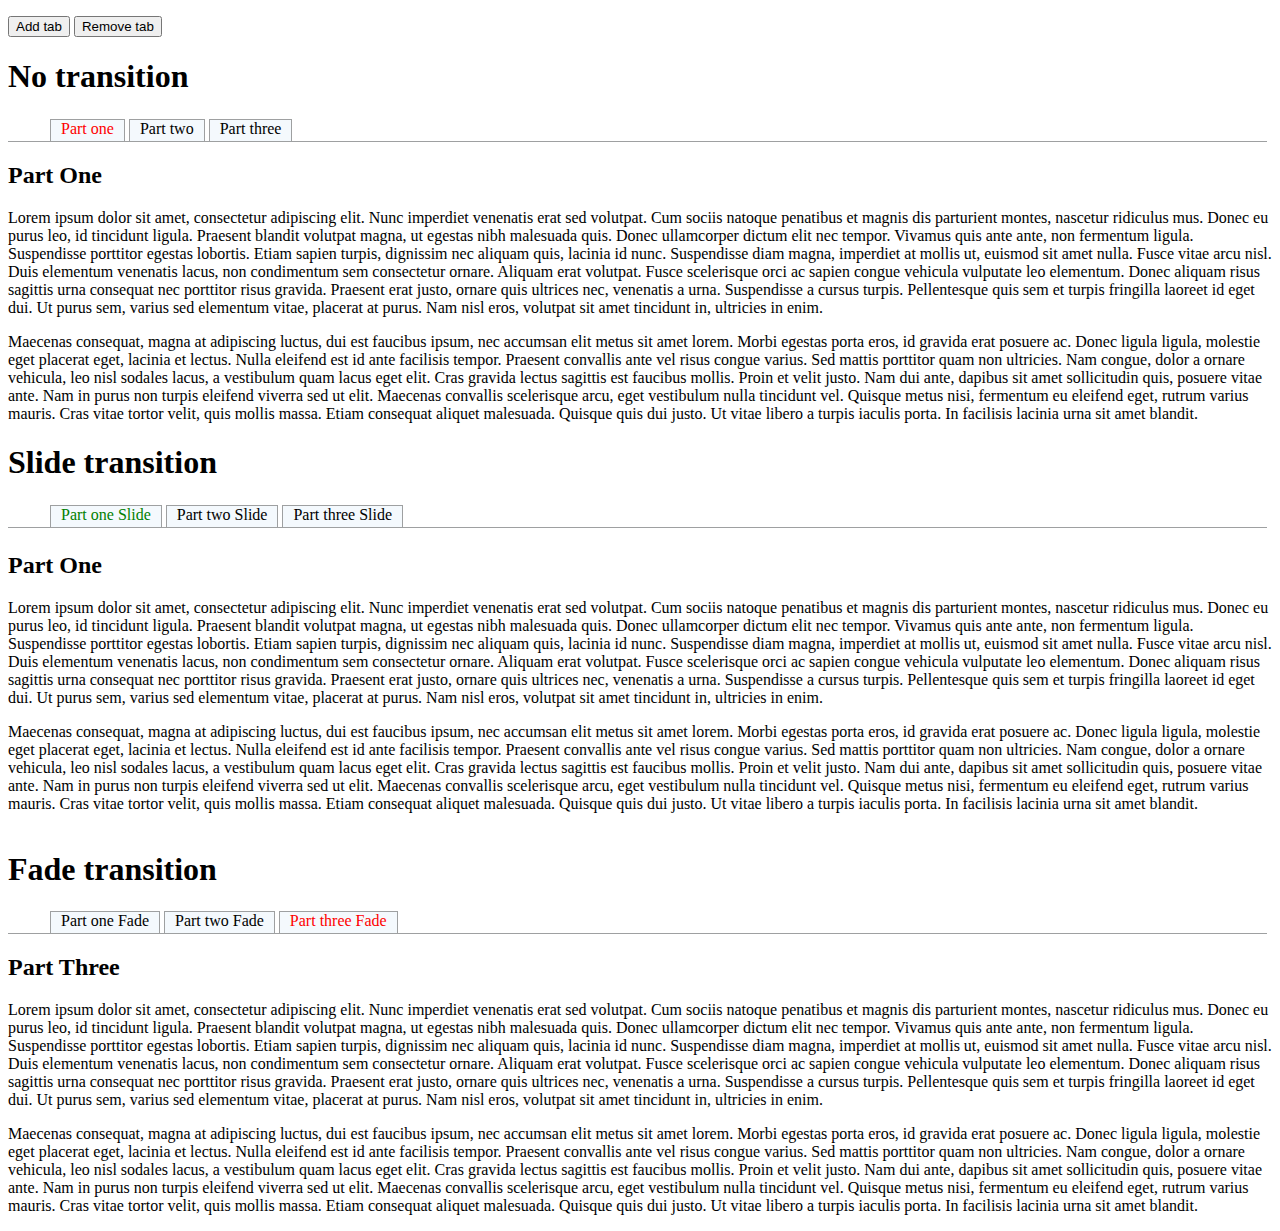
==== commit 26872401: "Add method to remove tab (with index or label)" ====
--- a/Demo/index.html
+++ b/Demo/index.html
@@ -5,34 +5,34 @@
 	<meta http-equiv="Content-Type" content="text/html; charset=UTF-8" />
 
 	<title>MooTab example</title>
-    <link rel="stylesheet" type="text/css" href="./style.css" />
-    <script type="text/javascript" src="./mootools-core.js"></script>
-    <script type="text/javascript" src="./mootools-more.js"></script>
+	<link rel="stylesheet" type="text/css" href="./style.css" />
+	<script type="text/javascript" src="./mootools-core.js"></script>
+	<script type="text/javascript" src="./mootools-more.js"></script>
 	<script type="text/javascript" src="../Source/MooNav.js"></script>
 
-    <script type="text/javascript">
-    var myNav;
+	<script type="text/javascript">
+	var myNav;
 
 	window.addEvent('domready', function() {
-        // Basic, without transition effect and the default class
-        myNav = new MooNav();
+		// Basic, without transition effect and the default class
+		myNav = new MooNav();
 
-        // Custom with slide effect and redefinition of tabs, parts and active class
-        new MooNav({
-            tabsId:			'slide_tabs',
-            partsClass:		'.slide_part',
-            transition:		'slide',
-            activeClass:	'active_bis'
-        });
+		// Custom with slide effect and redefinition of tabs, parts and active class
+		new MooNav({
+			tabsId:			'slide_tabs',
+			partsClass:		'.slide_part',
+			transition:		'slide',
+			activeClass:	'active_bis'
+		});
 
-        // Custom with fade effect, redefinition of tabs and parts class and custom first active tab
-        new MooNav({
-            tabsId:		'fade_tabs',
-            partsClass:	'.fade_part',
-            transition:	'fade',
-            current:	2
-        });
-    });
+		// Custom with fade effect, redefinition of tabs and parts class and custom first active tab
+		new MooNav({
+			tabsId:		'fade_tabs',
+			partsClass:	'.fade_part',
+			transition:	'fade',
+			current:	2
+		});
+	});
 
 	var x = 0;
 	function addTab()
@@ -40,141 +40,149 @@
 		myNav.addTab('New tab ' + x, 'Content ' + x);
 		x++;
 	}
-    </script>
+
+	function removeTab()
+	{
+		var index_or_label = prompt("Which tab would you delete? (Type is label or index)");
+		
+		myNav.removeTab(index_or_label);
+	}
+	</script>
 </head>
 <body>
 	<p>
 		<input type="button" value="Add tab" onclick="addTab();" />
+		<input type="button" value="Remove tab" onclick="removeTab();" />
 	</p>
-    <h1>No transition</h1>
-    <ul id="tabs">
-        <li>Part one</li>
-        <li>Part two</li>
-        <li>Part three</li>
-    </ul>
+	<h1>No transition</h1>
+	<ul id="tabs">
+		<li>Part one</li>
+		<li>Part two</li>
+		<li>Part three</li>
+	</ul>
 
-    <div class="part">
-        <h2>
-            Part One
-        </h2>
-        <p>
-            Lorem ipsum dolor sit amet, consectetur adipiscing elit. Nunc imperdiet venenatis erat sed volutpat. Cum sociis natoque penatibus et magnis dis parturient montes, nascetur ridiculus mus. Donec eu purus leo, id tincidunt ligula. Praesent blandit volutpat magna, ut egestas nibh malesuada quis. Donec ullamcorper dictum elit nec tempor. Vivamus quis ante ante, non fermentum ligula. Suspendisse porttitor egestas lobortis. Etiam sapien turpis, dignissim nec aliquam quis, lacinia id nunc. Suspendisse diam magna, imperdiet at mollis ut, euismod sit amet nulla. Fusce vitae arcu nisl. Duis elementum venenatis lacus, non condimentum sem consectetur ornare. Aliquam erat volutpat. Fusce scelerisque orci ac sapien congue vehicula vulputate leo elementum. Donec aliquam risus sagittis urna consequat nec porttitor risus gravida. Praesent erat justo, ornare quis ultrices nec, venenatis a urna. Suspendisse a cursus turpis. Pellentesque quis sem et turpis fringilla laoreet id eget dui. Ut purus sem, varius sed elementum vitae, placerat at purus. Nam nisl eros, volutpat sit amet tincidunt in, ultricies in enim.
-        </p>
-        <p>
-            Maecenas consequat, magna at adipiscing luctus, dui est faucibus ipsum, nec accumsan elit metus sit amet lorem. Morbi egestas porta eros, id gravida erat posuere ac. Donec ligula ligula, molestie eget placerat eget, lacinia et lectus. Nulla eleifend est id ante facilisis tempor. Praesent convallis ante vel risus congue varius. Sed mattis porttitor quam non ultricies. Nam congue, dolor a ornare vehicula, leo nisl sodales lacus, a vestibulum quam lacus eget elit. Cras gravida lectus sagittis est faucibus mollis. Proin et velit justo. Nam dui ante, dapibus sit amet sollicitudin quis, posuere vitae ante. Nam in purus non turpis eleifend viverra sed ut elit. Maecenas convallis scelerisque arcu, eget vestibulum nulla tincidunt vel. Quisque metus nisi, fermentum eu eleifend eget, rutrum varius mauris. Cras vitae tortor velit, quis mollis massa. Etiam consequat aliquet malesuada. Quisque quis dui justo. Ut vitae libero a turpis iaculis porta. In facilisis lacinia urna sit amet blandit.
-        </p>
-    </div>
+	<div class="part">
+		<h2>
+			Part One
+		</h2>
+		<p>
+			Lorem ipsum dolor sit amet, consectetur adipiscing elit. Nunc imperdiet venenatis erat sed volutpat. Cum sociis natoque penatibus et magnis dis parturient montes, nascetur ridiculus mus. Donec eu purus leo, id tincidunt ligula. Praesent blandit volutpat magna, ut egestas nibh malesuada quis. Donec ullamcorper dictum elit nec tempor. Vivamus quis ante ante, non fermentum ligula. Suspendisse porttitor egestas lobortis. Etiam sapien turpis, dignissim nec aliquam quis, lacinia id nunc. Suspendisse diam magna, imperdiet at mollis ut, euismod sit amet nulla. Fusce vitae arcu nisl. Duis elementum venenatis lacus, non condimentum sem consectetur ornare. Aliquam erat volutpat. Fusce scelerisque orci ac sapien congue vehicula vulputate leo elementum. Donec aliquam risus sagittis urna consequat nec porttitor risus gravida. Praesent erat justo, ornare quis ultrices nec, venenatis a urna. Suspendisse a cursus turpis. Pellentesque quis sem et turpis fringilla laoreet id eget dui. Ut purus sem, varius sed elementum vitae, placerat at purus. Nam nisl eros, volutpat sit amet tincidunt in, ultricies in enim.
+		</p>
+		<p>
+			Maecenas consequat, magna at adipiscing luctus, dui est faucibus ipsum, nec accumsan elit metus sit amet lorem. Morbi egestas porta eros, id gravida erat posuere ac. Donec ligula ligula, molestie eget placerat eget, lacinia et lectus. Nulla eleifend est id ante facilisis tempor. Praesent convallis ante vel risus congue varius. Sed mattis porttitor quam non ultricies. Nam congue, dolor a ornare vehicula, leo nisl sodales lacus, a vestibulum quam lacus eget elit. Cras gravida lectus sagittis est faucibus mollis. Proin et velit justo. Nam dui ante, dapibus sit amet sollicitudin quis, posuere vitae ante. Nam in purus non turpis eleifend viverra sed ut elit. Maecenas convallis scelerisque arcu, eget vestibulum nulla tincidunt vel. Quisque metus nisi, fermentum eu eleifend eget, rutrum varius mauris. Cras vitae tortor velit, quis mollis massa. Etiam consequat aliquet malesuada. Quisque quis dui justo. Ut vitae libero a turpis iaculis porta. In facilisis lacinia urna sit amet blandit.
+		</p>
+	</div>
 
-    <div class="part">
-        <h2>
-            Part Two
-        </h2>
-        <p>
-            Lorem ipsum dolor sit amet, consectetur adipiscing elit. Nunc imperdiet venenatis erat sed volutpat. Cum sociis natoque penatibus et magnis dis parturient montes, nascetur ridiculus mus. Donec eu purus leo, id tincidunt ligula. Praesent blandit volutpat magna, ut egestas nibh malesuada quis. Donec ullamcorper dictum elit nec tempor. Vivamus quis ante ante, non fermentum ligula. Suspendisse porttitor egestas lobortis. Etiam sapien turpis, dignissim nec aliquam quis, lacinia id nunc. Suspendisse diam magna, imperdiet at mollis ut, euismod sit amet nulla. Fusce vitae arcu nisl. Duis elementum venenatis lacus, non condimentum sem consectetur ornare. Aliquam erat volutpat. Fusce scelerisque orci ac sapien congue vehicula vulputate leo elementum. Donec aliquam risus sagittis urna consequat nec porttitor risus gravida. Praesent erat justo, ornare quis ultrices nec, venenatis a urna. Suspendisse a cursus turpis. Pellentesque quis sem et turpis fringilla laoreet id eget dui. Ut purus sem, varius sed elementum vitae, placerat at purus. Nam nisl eros, volutpat sit amet tincidunt in, ultricies in enim.
-        </p>
-        <p>
-            Maecenas consequat, magna at adipiscing luctus, dui est faucibus ipsum, nec accumsan elit metus sit amet lorem. Morbi egestas porta eros, id gravida erat posuere ac. Donec ligula ligula, molestie eget placerat eget, lacinia et lectus. Nulla eleifend est id ante facilisis tempor. Praesent convallis ante vel risus congue varius. Sed mattis porttitor quam non ultricies. Nam congue, dolor a ornare vehicula, leo nisl sodales lacus, a vestibulum quam lacus eget elit. Cras gravida lectus sagittis est faucibus mollis. Proin et velit justo. Nam dui ante, dapibus sit amet sollicitudin quis, posuere vitae ante. Nam in purus non turpis eleifend viverra sed ut elit. Maecenas convallis scelerisque arcu, eget vestibulum nulla tincidunt vel. Quisque metus nisi, fermentum eu eleifend eget, rutrum varius mauris. Cras vitae tortor velit, quis mollis massa. Etiam consequat aliquet malesuada. Quisque quis dui justo. Ut vitae libero a turpis iaculis porta. In facilisis lacinia urna sit amet blandit.
-        </p>
-    </div>
+	<div class="part">
+		<h2>
+			Part Two
+		</h2>
+		<p>
+			Lorem ipsum dolor sit amet, consectetur adipiscing elit. Nunc imperdiet venenatis erat sed volutpat. Cum sociis natoque penatibus et magnis dis parturient montes, nascetur ridiculus mus. Donec eu purus leo, id tincidunt ligula. Praesent blandit volutpat magna, ut egestas nibh malesuada quis. Donec ullamcorper dictum elit nec tempor. Vivamus quis ante ante, non fermentum ligula. Suspendisse porttitor egestas lobortis. Etiam sapien turpis, dignissim nec aliquam quis, lacinia id nunc. Suspendisse diam magna, imperdiet at mollis ut, euismod sit amet nulla. Fusce vitae arcu nisl. Duis elementum venenatis lacus, non condimentum sem consectetur ornare. Aliquam erat volutpat. Fusce scelerisque orci ac sapien congue vehicula vulputate leo elementum. Donec aliquam risus sagittis urna consequat nec porttitor risus gravida. Praesent erat justo, ornare quis ultrices nec, venenatis a urna. Suspendisse a cursus turpis. Pellentesque quis sem et turpis fringilla laoreet id eget dui. Ut purus sem, varius sed elementum vitae, placerat at purus. Nam nisl eros, volutpat sit amet tincidunt in, ultricies in enim.
+		</p>
+		<p>
+			Maecenas consequat, magna at adipiscing luctus, dui est faucibus ipsum, nec accumsan elit metus sit amet lorem. Morbi egestas porta eros, id gravida erat posuere ac. Donec ligula ligula, molestie eget placerat eget, lacinia et lectus. Nulla eleifend est id ante facilisis tempor. Praesent convallis ante vel risus congue varius. Sed mattis porttitor quam non ultricies. Nam congue, dolor a ornare vehicula, leo nisl sodales lacus, a vestibulum quam lacus eget elit. Cras gravida lectus sagittis est faucibus mollis. Proin et velit justo. Nam dui ante, dapibus sit amet sollicitudin quis, posuere vitae ante. Nam in purus non turpis eleifend viverra sed ut elit. Maecenas convallis scelerisque arcu, eget vestibulum nulla tincidunt vel. Quisque metus nisi, fermentum eu eleifend eget, rutrum varius mauris. Cras vitae tortor velit, quis mollis massa. Etiam consequat aliquet malesuada. Quisque quis dui justo. Ut vitae libero a turpis iaculis porta. In facilisis lacinia urna sit amet blandit.
+		</p>
+	</div>
 
-    <div class="part">
-        <h2>
-            Part Three
-        </h2>
-        <p>
-            Lorem ipsum dolor sit amet, consectetur adipiscing elit. Nunc imperdiet venenatis erat sed volutpat. Cum sociis natoque penatibus et magnis dis parturient montes, nascetur ridiculus mus. Donec eu purus leo, id tincidunt ligula. Praesent blandit volutpat magna, ut egestas nibh malesuada quis. Donec ullamcorper dictum elit nec tempor. Vivamus quis ante ante, non fermentum ligula. Suspendisse porttitor egestas lobortis. Etiam sapien turpis, dignissim nec aliquam quis, lacinia id nunc. Suspendisse diam magna, imperdiet at mollis ut, euismod sit amet nulla. Fusce vitae arcu nisl. Duis elementum venenatis lacus, non condimentum sem consectetur ornare. Aliquam erat volutpat. Fusce scelerisque orci ac sapien congue vehicula vulputate leo elementum. Donec aliquam risus sagittis urna consequat nec porttitor risus gravida. Praesent erat justo, ornare quis ultrices nec, venenatis a urna. Suspendisse a cursus turpis. Pellentesque quis sem et turpis fringilla laoreet id eget dui. Ut purus sem, varius sed elementum vitae, placerat at purus. Nam nisl eros, volutpat sit amet tincidunt in, ultricies in enim.
-        </p>
-        <p>
-            Maecenas consequat, magna at adipiscing luctus, dui est faucibus ipsum, nec accumsan elit metus sit amet lorem. Morbi egestas porta eros, id gravida erat posuere ac. Donec ligula ligula, molestie eget placerat eget, lacinia et lectus. Nulla eleifend est id ante facilisis tempor. Praesent convallis ante vel risus congue varius. Sed mattis porttitor quam non ultricies. Nam congue, dolor a ornare vehicula, leo nisl sodales lacus, a vestibulum quam lacus eget elit. Cras gravida lectus sagittis est faucibus mollis. Proin et velit justo. Nam dui ante, dapibus sit amet sollicitudin quis, posuere vitae ante. Nam in purus non turpis eleifend viverra sed ut elit. Maecenas convallis scelerisque arcu, eget vestibulum nulla tincidunt vel. Quisque metus nisi, fermentum eu eleifend eget, rutrum varius mauris. Cras vitae tortor velit, quis mollis massa. Etiam consequat aliquet malesuada. Quisque quis dui justo. Ut vitae libero a turpis iaculis porta. In facilisis lacinia urna sit amet blandit.
-        </p>
-    </div>
+	<div class="part">
+		<h2>
+			Part Three
+		</h2>
+		<p>
+			Lorem ipsum dolor sit amet, consectetur adipiscing elit. Nunc imperdiet venenatis erat sed volutpat. Cum sociis natoque penatibus et magnis dis parturient montes, nascetur ridiculus mus. Donec eu purus leo, id tincidunt ligula. Praesent blandit volutpat magna, ut egestas nibh malesuada quis. Donec ullamcorper dictum elit nec tempor. Vivamus quis ante ante, non fermentum ligula. Suspendisse porttitor egestas lobortis. Etiam sapien turpis, dignissim nec aliquam quis, lacinia id nunc. Suspendisse diam magna, imperdiet at mollis ut, euismod sit amet nulla. Fusce vitae arcu nisl. Duis elementum venenatis lacus, non condimentum sem consectetur ornare. Aliquam erat volutpat. Fusce scelerisque orci ac sapien congue vehicula vulputate leo elementum. Donec aliquam risus sagittis urna consequat nec porttitor risus gravida. Praesent erat justo, ornare quis ultrices nec, venenatis a urna. Suspendisse a cursus turpis. Pellentesque quis sem et turpis fringilla laoreet id eget dui. Ut purus sem, varius sed elementum vitae, placerat at purus. Nam nisl eros, volutpat sit amet tincidunt in, ultricies in enim.
+		</p>
+		<p>
+			Maecenas consequat, magna at adipiscing luctus, dui est faucibus ipsum, nec accumsan elit metus sit amet lorem. Morbi egestas porta eros, id gravida erat posuere ac. Donec ligula ligula, molestie eget placerat eget, lacinia et lectus. Nulla eleifend est id ante facilisis tempor. Praesent convallis ante vel risus congue varius. Sed mattis porttitor quam non ultricies. Nam congue, dolor a ornare vehicula, leo nisl sodales lacus, a vestibulum quam lacus eget elit. Cras gravida lectus sagittis est faucibus mollis. Proin et velit justo. Nam dui ante, dapibus sit amet sollicitudin quis, posuere vitae ante. Nam in purus non turpis eleifend viverra sed ut elit. Maecenas convallis scelerisque arcu, eget vestibulum nulla tincidunt vel. Quisque metus nisi, fermentum eu eleifend eget, rutrum varius mauris. Cras vitae tortor velit, quis mollis massa. Etiam consequat aliquet malesuada. Quisque quis dui justo. Ut vitae libero a turpis iaculis porta. In facilisis lacinia urna sit amet blandit.
+		</p>
+	</div>
 
 
-    <h1>Slide transition</h1>
-    <ul id="slide_tabs">
-        <li>Part one Slide</li>
-        <li>Part two Slide</li>
-        <li>Part three Slide</li>
-    </ul>
+	<h1>Slide transition</h1>
+	<ul id="slide_tabs">
+		<li>Part one Slide</li>
+		<li>Part two Slide</li>
+		<li>Part three Slide</li>
+	</ul>
 
-    <div class="slide_part">
-        <h2>
-            Part One
-        </h2>
-        <p>
-            Lorem ipsum dolor sit amet, consectetur adipiscing elit. Nunc imperdiet venenatis erat sed volutpat. Cum sociis natoque penatibus et magnis dis parturient montes, nascetur ridiculus mus. Donec eu purus leo, id tincidunt ligula. Praesent blandit volutpat magna, ut egestas nibh malesuada quis. Donec ullamcorper dictum elit nec tempor. Vivamus quis ante ante, non fermentum ligula. Suspendisse porttitor egestas lobortis. Etiam sapien turpis, dignissim nec aliquam quis, lacinia id nunc. Suspendisse diam magna, imperdiet at mollis ut, euismod sit amet nulla. Fusce vitae arcu nisl. Duis elementum venenatis lacus, non condimentum sem consectetur ornare. Aliquam erat volutpat. Fusce scelerisque orci ac sapien congue vehicula vulputate leo elementum. Donec aliquam risus sagittis urna consequat nec porttitor risus gravida. Praesent erat justo, ornare quis ultrices nec, venenatis a urna. Suspendisse a cursus turpis. Pellentesque quis sem et turpis fringilla laoreet id eget dui. Ut purus sem, varius sed elementum vitae, placerat at purus. Nam nisl eros, volutpat sit amet tincidunt in, ultricies in enim.
-        </p>
-        <p>
-            Maecenas consequat, magna at adipiscing luctus, dui est faucibus ipsum, nec accumsan elit metus sit amet lorem. Morbi egestas porta eros, id gravida erat posuere ac. Donec ligula ligula, molestie eget placerat eget, lacinia et lectus. Nulla eleifend est id ante facilisis tempor. Praesent convallis ante vel risus congue varius. Sed mattis porttitor quam non ultricies. Nam congue, dolor a ornare vehicula, leo nisl sodales lacus, a vestibulum quam lacus eget elit. Cras gravida lectus sagittis est faucibus mollis. Proin et velit justo. Nam dui ante, dapibus sit amet sollicitudin quis, posuere vitae ante. Nam in purus non turpis eleifend viverra sed ut elit. Maecenas convallis scelerisque arcu, eget vestibulum nulla tincidunt vel. Quisque metus nisi, fermentum eu eleifend eget, rutrum varius mauris. Cras vitae tortor velit, quis mollis massa. Etiam consequat aliquet malesuada. Quisque quis dui justo. Ut vitae libero a turpis iaculis porta. In facilisis lacinia urna sit amet blandit.
-        </p>
-    </div>
+	<div class="slide_part">
+		<h2>
+			Part One
+		</h2>
+		<p>
+			Lorem ipsum dolor sit amet, consectetur adipiscing elit. Nunc imperdiet venenatis erat sed volutpat. Cum sociis natoque penatibus et magnis dis parturient montes, nascetur ridiculus mus. Donec eu purus leo, id tincidunt ligula. Praesent blandit volutpat magna, ut egestas nibh malesuada quis. Donec ullamcorper dictum elit nec tempor. Vivamus quis ante ante, non fermentum ligula. Suspendisse porttitor egestas lobortis. Etiam sapien turpis, dignissim nec aliquam quis, lacinia id nunc. Suspendisse diam magna, imperdiet at mollis ut, euismod sit amet nulla. Fusce vitae arcu nisl. Duis elementum venenatis lacus, non condimentum sem consectetur ornare. Aliquam erat volutpat. Fusce scelerisque orci ac sapien congue vehicula vulputate leo elementum. Donec aliquam risus sagittis urna consequat nec porttitor risus gravida. Praesent erat justo, ornare quis ultrices nec, venenatis a urna. Suspendisse a cursus turpis. Pellentesque quis sem et turpis fringilla laoreet id eget dui. Ut purus sem, varius sed elementum vitae, placerat at purus. Nam nisl eros, volutpat sit amet tincidunt in, ultricies in enim.
+		</p>
+		<p>
+			Maecenas consequat, magna at adipiscing luctus, dui est faucibus ipsum, nec accumsan elit metus sit amet lorem. Morbi egestas porta eros, id gravida erat posuere ac. Donec ligula ligula, molestie eget placerat eget, lacinia et lectus. Nulla eleifend est id ante facilisis tempor. Praesent convallis ante vel risus congue varius. Sed mattis porttitor quam non ultricies. Nam congue, dolor a ornare vehicula, leo nisl sodales lacus, a vestibulum quam lacus eget elit. Cras gravida lectus sagittis est faucibus mollis. Proin et velit justo. Nam dui ante, dapibus sit amet sollicitudin quis, posuere vitae ante. Nam in purus non turpis eleifend viverra sed ut elit. Maecenas convallis scelerisque arcu, eget vestibulum nulla tincidunt vel. Quisque metus nisi, fermentum eu eleifend eget, rutrum varius mauris. Cras vitae tortor velit, quis mollis massa. Etiam consequat aliquet malesuada. Quisque quis dui justo. Ut vitae libero a turpis iaculis porta. In facilisis lacinia urna sit amet blandit.
+		</p>
+	</div>
 
-    <div class="slide_part">
-        <h2>
-            Part Two
-        </h2>
-        <p>
-            Lorem ipsum dolor sit amet, consectetur adipiscing elit. Nunc imperdiet venenatis erat sed volutpat. Cum sociis natoque penatibus et magnis dis parturient montes, nascetur ridiculus mus. Donec eu purus leo, id tincidunt ligula. Praesent blandit volutpat magna, ut egestas nibh malesuada quis. Donec ullamcorper dictum elit nec tempor. Vivamus quis ante ante, non fermentum ligula. Suspendisse porttitor egestas lobortis. Etiam sapien turpis, dignissim nec aliquam quis, lacinia id nunc. Suspendisse diam magna, imperdiet at mollis ut, euismod sit amet nulla. Fusce vitae arcu nisl. Duis elementum venenatis lacus, non condimentum sem consectetur ornare. Aliquam erat volutpat. Fusce scelerisque orci ac sapien congue vehicula vulputate leo elementum. Donec aliquam risus sagittis urna consequat nec porttitor risus gravida. Praesent erat justo, ornare quis ultrices nec, venenatis a urna. Suspendisse a cursus turpis. Pellentesque quis sem et turpis fringilla laoreet id eget dui. Ut purus sem, varius sed elementum vitae, placerat at purus. Nam nisl eros, volutpat sit amet tincidunt in, ultricies in enim.
-        </p>
-        <p>
-            Maecenas consequat, magna at adipiscing luctus, dui est faucibus ipsum, nec accumsan elit metus sit amet lorem. Morbi egestas porta eros, id gravida erat posuere ac. Donec ligula ligula, molestie eget placerat eget, lacinia et lectus. Nulla eleifend est id ante facilisis tempor. Praesent convallis ante vel risus congue varius. Sed mattis porttitor quam non ultricies. Nam congue, dolor a ornare vehicula, leo nisl sodales lacus, a vestibulum quam lacus eget elit. Cras gravida lectus sagittis est faucibus mollis. Proin et velit justo. Nam dui ante, dapibus sit amet sollicitudin quis, posuere vitae ante. Nam in purus non turpis eleifend viverra sed ut elit. Maecenas convallis scelerisque arcu, eget vestibulum nulla tincidunt vel. Quisque metus nisi, fermentum eu eleifend eget, rutrum varius mauris. Cras vitae tortor velit, quis mollis massa. Etiam consequat aliquet malesuada. Quisque quis dui justo. Ut vitae libero a turpis iaculis porta. In facilisis lacinia urna sit amet blandit.
-        </p>
-    </div>
+	<div class="slide_part">
+		<h2>
+			Part Two
+		</h2>
+		<p>
+			Lorem ipsum dolor sit amet, consectetur adipiscing elit. Nunc imperdiet venenatis erat sed volutpat. Cum sociis natoque penatibus et magnis dis parturient montes, nascetur ridiculus mus. Donec eu purus leo, id tincidunt ligula. Praesent blandit volutpat magna, ut egestas nibh malesuada quis. Donec ullamcorper dictum elit nec tempor. Vivamus quis ante ante, non fermentum ligula. Suspendisse porttitor egestas lobortis. Etiam sapien turpis, dignissim nec aliquam quis, lacinia id nunc. Suspendisse diam magna, imperdiet at mollis ut, euismod sit amet nulla. Fusce vitae arcu nisl. Duis elementum venenatis lacus, non condimentum sem consectetur ornare. Aliquam erat volutpat. Fusce scelerisque orci ac sapien congue vehicula vulputate leo elementum. Donec aliquam risus sagittis urna consequat nec porttitor risus gravida. Praesent erat justo, ornare quis ultrices nec, venenatis a urna. Suspendisse a cursus turpis. Pellentesque quis sem et turpis fringilla laoreet id eget dui. Ut purus sem, varius sed elementum vitae, placerat at purus. Nam nisl eros, volutpat sit amet tincidunt in, ultricies in enim.
+		</p>
+		<p>
+			Maecenas consequat, magna at adipiscing luctus, dui est faucibus ipsum, nec accumsan elit metus sit amet lorem. Morbi egestas porta eros, id gravida erat posuere ac. Donec ligula ligula, molestie eget placerat eget, lacinia et lectus. Nulla eleifend est id ante facilisis tempor. Praesent convallis ante vel risus congue varius. Sed mattis porttitor quam non ultricies. Nam congue, dolor a ornare vehicula, leo nisl sodales lacus, a vestibulum quam lacus eget elit. Cras gravida lectus sagittis est faucibus mollis. Proin et velit justo. Nam dui ante, dapibus sit amet sollicitudin quis, posuere vitae ante. Nam in purus non turpis eleifend viverra sed ut elit. Maecenas convallis scelerisque arcu, eget vestibulum nulla tincidunt vel. Quisque metus nisi, fermentum eu eleifend eget, rutrum varius mauris. Cras vitae tortor velit, quis mollis massa. Etiam consequat aliquet malesuada. Quisque quis dui justo. Ut vitae libero a turpis iaculis porta. In facilisis lacinia urna sit amet blandit.
+		</p>
+	</div>
 
-    <div class="slide_part">
-        <h2>
-            Part Three
-        </h2>
-        <p>
-            Lorem ipsum dolor sit amet, consectetur adipiscing elit. Nunc imperdiet venenatis erat sed volutpat. Cum sociis natoque penatibus et magnis dis parturient montes, nascetur ridiculus mus. Donec eu purus leo, id tincidunt ligula. Praesent blandit volutpat magna, ut egestas nibh malesuada quis. Donec ullamcorper dictum elit nec tempor. Vivamus quis ante ante, non fermentum ligula. Suspendisse porttitor egestas lobortis. Etiam sapien turpis, dignissim nec aliquam quis, lacinia id nunc. Suspendisse diam magna, imperdiet at mollis ut, euismod sit amet nulla. Fusce vitae arcu nisl. Duis elementum venenatis lacus, non condimentum sem consectetur ornare. Aliquam erat volutpat. Fusce scelerisque orci ac sapien congue vehicula vulputate leo elementum. Donec aliquam risus sagittis urna consequat nec porttitor risus gravida. Praesent erat justo, ornare quis ultrices nec, venenatis a urna. Suspendisse a cursus turpis. Pellentesque quis sem et turpis fringilla laoreet id eget dui. Ut purus sem, varius sed elementum vitae, placerat at purus. Nam nisl eros, volutpat sit amet tincidunt in, ultricies in enim.
-        </p>
-        <p>
-            Maecenas consequat, magna at adipiscing luctus, dui est faucibus ipsum, nec accumsan elit metus sit amet lorem. Morbi egestas porta eros, id gravida erat posuere ac. Donec ligula ligula, molestie eget placerat eget, lacinia et lectus. Nulla eleifend est id ante facilisis tempor. Praesent convallis ante vel risus congue varius. Sed mattis porttitor quam non ultricies. Nam congue, dolor a ornare vehicula, leo nisl sodales lacus, a vestibulum quam lacus eget elit. Cras gravida lectus sagittis est faucibus mollis. Proin et velit justo. Nam dui ante, dapibus sit amet sollicitudin quis, posuere vitae ante. Nam in purus non turpis eleifend viverra sed ut elit. Maecenas convallis scelerisque arcu, eget vestibulum nulla tincidunt vel. Quisque metus nisi, fermentum eu eleifend eget, rutrum varius mauris. Cras vitae tortor velit, quis mollis massa. Etiam consequat aliquet malesuada. Quisque quis dui justo. Ut vitae libero a turpis iaculis porta. In facilisis lacinia urna sit amet blandit.
-        </p>
-    </div>
+	<div class="slide_part">
+		<h2>
+			Part Three
+		</h2>
+		<p>
+			Lorem ipsum dolor sit amet, consectetur adipiscing elit. Nunc imperdiet venenatis erat sed volutpat. Cum sociis natoque penatibus et magnis dis parturient montes, nascetur ridiculus mus. Donec eu purus leo, id tincidunt ligula. Praesent blandit volutpat magna, ut egestas nibh malesuada quis. Donec ullamcorper dictum elit nec tempor. Vivamus quis ante ante, non fermentum ligula. Suspendisse porttitor egestas lobortis. Etiam sapien turpis, dignissim nec aliquam quis, lacinia id nunc. Suspendisse diam magna, imperdiet at mollis ut, euismod sit amet nulla. Fusce vitae arcu nisl. Duis elementum venenatis lacus, non condimentum sem consectetur ornare. Aliquam erat volutpat. Fusce scelerisque orci ac sapien congue vehicula vulputate leo elementum. Donec aliquam risus sagittis urna consequat nec porttitor risus gravida. Praesent erat justo, ornare quis ultrices nec, venenatis a urna. Suspendisse a cursus turpis. Pellentesque quis sem et turpis fringilla laoreet id eget dui. Ut purus sem, varius sed elementum vitae, placerat at purus. Nam nisl eros, volutpat sit amet tincidunt in, ultricies in enim.
+		</p>
+		<p>
+			Maecenas consequat, magna at adipiscing luctus, dui est faucibus ipsum, nec accumsan elit metus sit amet lorem. Morbi egestas porta eros, id gravida erat posuere ac. Donec ligula ligula, molestie eget placerat eget, lacinia et lectus. Nulla eleifend est id ante facilisis tempor. Praesent convallis ante vel risus congue varius. Sed mattis porttitor quam non ultricies. Nam congue, dolor a ornare vehicula, leo nisl sodales lacus, a vestibulum quam lacus eget elit. Cras gravida lectus sagittis est faucibus mollis. Proin et velit justo. Nam dui ante, dapibus sit amet sollicitudin quis, posuere vitae ante. Nam in purus non turpis eleifend viverra sed ut elit. Maecenas convallis scelerisque arcu, eget vestibulum nulla tincidunt vel. Quisque metus nisi, fermentum eu eleifend eget, rutrum varius mauris. Cras vitae tortor velit, quis mollis massa. Etiam consequat aliquet malesuada. Quisque quis dui justo. Ut vitae libero a turpis iaculis porta. In facilisis lacinia urna sit amet blandit.
+		</p>
+	</div>
 
 
-    <h1>Fade transition</h1>
-    <ul id="fade_tabs">
-        <li>Part one Fade</li>
-        <li>Part two Fade</li>
-        <li>Part three Fade</li>
-    </ul>
+	<h1>Fade transition</h1>
+	<ul id="fade_tabs">
+		<li>Part one Fade</li>
+		<li>Part two Fade</li>
+		<li>Part three Fade</li>
+	</ul>
 
-    <div class="fade_part">
-        <h2>
-            Part One
-        </h2>
-        <p>
-            Lorem ipsum dolor sit amet, consectetur adipiscing elit. Nunc imperdiet venenatis erat sed volutpat. Cum sociis natoque penatibus et magnis dis parturient montes, nascetur ridiculus mus. Donec eu purus leo, id tincidunt ligula. Praesent blandit volutpat magna, ut egestas nibh malesuada quis. Donec ullamcorper dictum elit nec tempor. Vivamus quis ante ante, non fermentum ligula. Suspendisse porttitor egestas lobortis. Etiam sapien turpis, dignissim nec aliquam quis, lacinia id nunc. Suspendisse diam magna, imperdiet at mollis ut, euismod sit amet nulla. Fusce vitae arcu nisl. Duis elementum venenatis lacus, non condimentum sem consectetur ornare. Aliquam erat volutpat. Fusce scelerisque orci ac sapien congue vehicula vulputate leo elementum. Donec aliquam risus sagittis urna consequat nec porttitor risus gravida. Praesent erat justo, ornare quis ultrices nec, venenatis a urna. Suspendisse a cursus turpis. Pellentesque quis sem et turpis fringilla laoreet id eget dui. Ut purus sem, varius sed elementum vitae, placerat at purus. Nam nisl eros, volutpat sit amet tincidunt in, ultricies in enim.
-        </p>
-        <p>
-            Maecenas consequat, magna at adipiscing luctus, dui est faucibus ipsum, nec accumsan elit metus sit amet lorem. Morbi egestas porta eros, id gravida erat posuere ac. Donec ligula ligula, molestie eget placerat eget, lacinia et lectus. Nulla eleifend est id ante facilisis tempor. Praesent convallis ante vel risus congue varius. Sed mattis porttitor quam non ultricies. Nam congue, dolor a ornare vehicula, leo nisl sodales lacus, a vestibulum quam lacus eget elit. Cras gravida lectus sagittis est faucibus mollis. Proin et velit justo. Nam dui ante, dapibus sit amet sollicitudin quis, posuere vitae ante. Nam in purus non turpis eleifend viverra sed ut elit. Maecenas convallis scelerisque arcu, eget vestibulum nulla tincidunt vel. Quisque metus nisi, fermentum eu eleifend eget, rutrum varius mauris. Cras vitae tortor velit, quis mollis massa. Etiam consequat aliquet malesuada. Quisque quis dui justo. Ut vitae libero a turpis iaculis porta. In facilisis lacinia urna sit amet blandit.
-        </p>
-    </div>
+	<div class="fade_part">
+		<h2>
+			Part One
+		</h2>
+		<p>
+			Lorem ipsum dolor sit amet, consectetur adipiscing elit. Nunc imperdiet venenatis erat sed volutpat. Cum sociis natoque penatibus et magnis dis parturient montes, nascetur ridiculus mus. Donec eu purus leo, id tincidunt ligula. Praesent blandit volutpat magna, ut egestas nibh malesuada quis. Donec ullamcorper dictum elit nec tempor. Vivamus quis ante ante, non fermentum ligula. Suspendisse porttitor egestas lobortis. Etiam sapien turpis, dignissim nec aliquam quis, lacinia id nunc. Suspendisse diam magna, imperdiet at mollis ut, euismod sit amet nulla. Fusce vitae arcu nisl. Duis elementum venenatis lacus, non condimentum sem consectetur ornare. Aliquam erat volutpat. Fusce scelerisque orci ac sapien congue vehicula vulputate leo elementum. Donec aliquam risus sagittis urna consequat nec porttitor risus gravida. Praesent erat justo, ornare quis ultrices nec, venenatis a urna. Suspendisse a cursus turpis. Pellentesque quis sem et turpis fringilla laoreet id eget dui. Ut purus sem, varius sed elementum vitae, placerat at purus. Nam nisl eros, volutpat sit amet tincidunt in, ultricies in enim.
+		</p>
+		<p>
+			Maecenas consequat, magna at adipiscing luctus, dui est faucibus ipsum, nec accumsan elit metus sit amet lorem. Morbi egestas porta eros, id gravida erat posuere ac. Donec ligula ligula, molestie eget placerat eget, lacinia et lectus. Nulla eleifend est id ante facilisis tempor. Praesent convallis ante vel risus congue varius. Sed mattis porttitor quam non ultricies. Nam congue, dolor a ornare vehicula, leo nisl sodales lacus, a vestibulum quam lacus eget elit. Cras gravida lectus sagittis est faucibus mollis. Proin et velit justo. Nam dui ante, dapibus sit amet sollicitudin quis, posuere vitae ante. Nam in purus non turpis eleifend viverra sed ut elit. Maecenas convallis scelerisque arcu, eget vestibulum nulla tincidunt vel. Quisque metus nisi, fermentum eu eleifend eget, rutrum varius mauris. Cras vitae tortor velit, quis mollis massa. Etiam consequat aliquet malesuada. Quisque quis dui justo. Ut vitae libero a turpis iaculis porta. In facilisis lacinia urna sit amet blandit.
+		</p>
+	</div>
 
-    <div class="fade_part">
-        <h2>
-            Part Two
-        </h2>
-        <p>
-            Lorem ipsum dolor sit amet, consectetur adipiscing elit. Nunc imperdiet venenatis erat sed volutpat. Cum sociis natoque penatibus et magnis dis parturient montes, nascetur ridiculus mus. Donec eu purus leo, id tincidunt ligula. Praesent blandit volutpat magna, ut egestas nibh malesuada quis. Donec ullamcorper dictum elit nec tempor. Vivamus quis ante ante, non fermentum ligula. Suspendisse porttitor egestas lobortis. Etiam sapien turpis, dignissim nec aliquam quis, lacinia id nunc. Suspendisse diam magna, imperdiet at mollis ut, euismod sit amet nulla. Fusce vitae arcu nisl. Duis elementum venenatis lacus, non condimentum sem consectetur ornare. Aliquam erat volutpat. Fusce scelerisque orci ac sapien congue vehicula vulputate leo elementum. Donec aliquam risus sagittis urna consequat nec porttitor risus gravida. Praesent erat justo, ornare quis ultrices nec, venenatis a urna. Suspendisse a cursus turpis. Pellentesque quis sem et turpis fringilla laoreet id eget dui. Ut purus sem, varius sed elementum vitae, placerat at purus. Nam nisl eros, volutpat sit amet tincidunt in, ultricies in enim.
-        </p>
-        <p>
-            Maecenas consequat, magna at adipiscing luctus, dui est faucibus ipsum, nec accumsan elit metus sit amet lorem. Morbi egestas porta eros, id gravida erat posuere ac. Donec ligula ligula, molestie eget placerat eget, lacinia et lectus. Nulla eleifend est id ante facilisis tempor. Praesent convallis ante vel risus congue varius. Sed mattis porttitor quam non ultricies. Nam congue, dolor a ornare vehicula, leo nisl sodales lacus, a vestibulum quam lacus eget elit. Cras gravida lectus sagittis est faucibus mollis. Proin et velit justo. Nam dui ante, dapibus sit amet sollicitudin quis, posuere vitae ante. Nam in purus non turpis eleifend viverra sed ut elit. Maecenas convallis scelerisque arcu, eget vestibulum nulla tincidunt vel. Quisque metus nisi, fermentum eu eleifend eget, rutrum varius mauris. Cras vitae tortor velit, quis mollis massa. Etiam consequat aliquet malesuada. Quisque quis dui justo. Ut vitae libero a turpis iaculis porta. In facilisis lacinia urna sit amet blandit.
-        </p>
-    </div>
-
-    <div class="fade_part">
-        <h2>
-            Part Three
-        </h2>
-        <p>
-            Lorem ipsum dolor sit amet, consectetur adipiscing elit. Nunc imperdiet venenatis erat sed volutpat. Cum sociis natoque penatibus et magnis dis parturient montes, nascetur ridiculus mus. Donec eu purus leo, id tincidunt ligula. Praesent blandit volutpat magna, ut egestas nibh malesuada quis. Donec ullamcorper dictum elit nec tempor. Vivamus quis ante ante, non fermentum ligula. Suspendisse porttitor egestas lobortis. Etiam sapien turpis, dignissim nec aliquam quis, lacinia id nunc. Suspendisse diam magna, imperdiet at mollis ut, euismod sit amet nulla. Fusce vitae arcu nisl. Duis elementum venenatis lacus, non condimentum sem consectetur ornare. Aliquam erat volutpat. Fusce scelerisque orci ac sapien congue vehicula vulputate leo elementum. Donec aliquam risus sagittis urna consequat nec porttitor risus gravida. Praesent erat justo, ornare quis ultrices nec, venenatis a urna. Suspendisse a cursus turpis. Pellentesque quis sem et turpis fringilla laoreet id eget dui. Ut purus sem, varius sed elementum vitae, placerat at purus. Nam nisl eros, volutpat sit amet tincidunt in, ultricies in enim.
-        </p>
-        <p>
-            Maecenas consequat, magna at adipiscing luctus, dui est faucibus ipsum, nec accumsan elit metus sit amet lorem. Morbi egestas porta eros, id gravida erat posuere ac. Donec ligula ligula, molestie eget placerat eget, lacinia et lectus. Nulla eleifend est id ante facilisis tempor. Praesent convallis ante vel risus congue varius. Sed mattis porttitor quam non ultricies. Nam congue, dolor a ornare vehicula, leo nisl sodales lacus, a vestibulum quam lacus eget elit. Cras gravida lectus sagittis est faucibus mollis. Proin et velit justo. Nam dui ante, dapibus sit amet sollicitudin quis, posuere vitae ante. Nam in purus non turpis eleifend viverra sed ut elit. Maecenas convallis scelerisque arcu, eget vestibulum nulla tincidunt vel. Quisque metus nisi, fermentum eu eleifend eget, rutrum varius mauris. Cras vitae tortor velit, quis mollis massa. Etiam consequat aliquet malesuada. Quisque quis dui justo. Ut vitae libero a turpis iaculis porta. In facilisis lacinia urna sit amet blandit.
-        </p>
-    </div>
+	<div class="fade_part">
+		<h2>
+			Part Two
+		</h2>
+		<p>
+			Lorem ipsum dolor sit amet, consectetur adipiscing elit. Nunc imperdiet venenatis erat sed volutpat. Cum sociis natoque penatibus et magnis dis parturient montes, nascetur ridiculus mus. Donec eu purus leo, id tincidunt ligula. Praesent blandit volutpat magna, ut egestas nibh malesuada quis. Donec ullamcorper dictum elit nec tempor. Vivamus quis ante ante, non fermentum ligula. Suspendisse porttitor egestas lobortis. Etiam sapien turpis, dignissim nec aliquam quis, lacinia id nunc. Suspendisse diam magna, imperdiet at mollis ut, euismod sit amet nulla. Fusce vitae arcu nisl. Duis elementum venenatis lacus, non condimentum sem consectetur ornare. Aliquam erat volutpat. Fusce scelerisque orci ac sapien congue vehicula vulputate leo elementum. Donec aliquam risus sagittis urna consequat nec porttitor risus gravida. Praesent erat justo, ornare quis ultrices nec, venenatis a urna. Suspendisse a cursus turpis. Pellentesque quis sem et turpis fringilla laoreet id eget dui. Ut purus sem, varius sed elementum vitae, placerat at purus. Nam nisl eros, volutpat sit amet tincidunt in, ultricies in enim.
+		</p>
+		<p>
+			Maecenas consequat, magna at adipiscing luctus, dui est faucibus ipsum, nec accumsan elit metus sit amet lorem. Morbi egestas porta eros, id gravida erat posuere ac. Donec ligula ligula, molestie eget placerat eget, lacinia et lectus. Nulla eleifend est id ante facilisis tempor. Praesent convallis ante vel risus congue varius. Sed mattis porttitor quam non ultricies. Nam congue, dolor a ornare vehicula, leo nisl sodales lacus, a vestibulum quam lacus eget elit. Cras gravida lectus sagittis est faucibus mollis. Proin et velit justo. Nam dui ante, dapibus sit amet sollicitudin quis, posuere vitae ante. Nam in purus non turpis eleifend viverra sed ut elit. Maecenas convallis scelerisque arcu, eget vestibulum nulla tincidunt vel. Quisque metus nisi, fermentum eu eleifend eget, rutrum varius mauris. Cras vitae tortor velit, quis mollis massa. Etiam consequat aliquet malesuada. Quisque quis dui justo. Ut vitae libero a turpis iaculis porta. In facilisis lacinia urna sit amet blandit.
+		</p>
+	</div>
+	
+	<div class="fade_part">
+		<h2>
+			Part Three
+		</h2>
+		<p>
+			Lorem ipsum dolor sit amet, consectetur adipiscing elit. Nunc imperdiet venenatis erat sed volutpat. Cum sociis natoque penatibus et magnis dis parturient montes, nascetur ridiculus mus. Donec eu purus leo, id tincidunt ligula. Praesent blandit volutpat magna, ut egestas nibh malesuada quis. Donec ullamcorper dictum elit nec tempor. Vivamus quis ante ante, non fermentum ligula. Suspendisse porttitor egestas lobortis. Etiam sapien turpis, dignissim nec aliquam quis, lacinia id nunc. Suspendisse diam magna, imperdiet at mollis ut, euismod sit amet nulla. Fusce vitae arcu nisl. Duis elementum venenatis lacus, non condimentum sem consectetur ornare. Aliquam erat volutpat. Fusce scelerisque orci ac sapien congue vehicula vulputate leo elementum. Donec aliquam risus sagittis urna consequat nec porttitor risus gravida. Praesent erat justo, ornare quis ultrices nec, venenatis a urna. Suspendisse a cursus turpis. Pellentesque quis sem et turpis fringilla laoreet id eget dui. Ut purus sem, varius sed elementum vitae, placerat at purus. Nam nisl eros, volutpat sit amet tincidunt in, ultricies in enim.
+		</p>
+		<p>
+			Maecenas consequat, magna at adipiscing luctus, dui est faucibus ipsum, nec accumsan elit metus sit amet lorem. Morbi egestas porta eros, id gravida erat posuere ac. Donec ligula ligula, molestie eget placerat eget, lacinia et lectus. Nulla eleifend est id ante facilisis tempor. Praesent convallis ante vel risus congue varius. Sed mattis porttitor quam non ultricies. Nam congue, dolor a ornare vehicula, leo nisl sodales lacus, a vestibulum quam lacus eget elit. Cras gravida lectus sagittis est faucibus mollis. Proin et velit justo. Nam dui ante, dapibus sit amet sollicitudin quis, posuere vitae ante. Nam in purus non turpis eleifend viverra sed ut elit. Maecenas convallis scelerisque arcu, eget vestibulum nulla tincidunt vel. Quisque metus nisi, fermentum eu eleifend eget, rutrum varius mauris. Cras vitae tortor velit, quis mollis massa. Etiam consequat aliquet malesuada. Quisque quis dui justo. Ut vitae libero a turpis iaculis porta. In facilisis lacinia urna sit amet blandit.
+		</p>
+	</div>
 </body>
 </html>